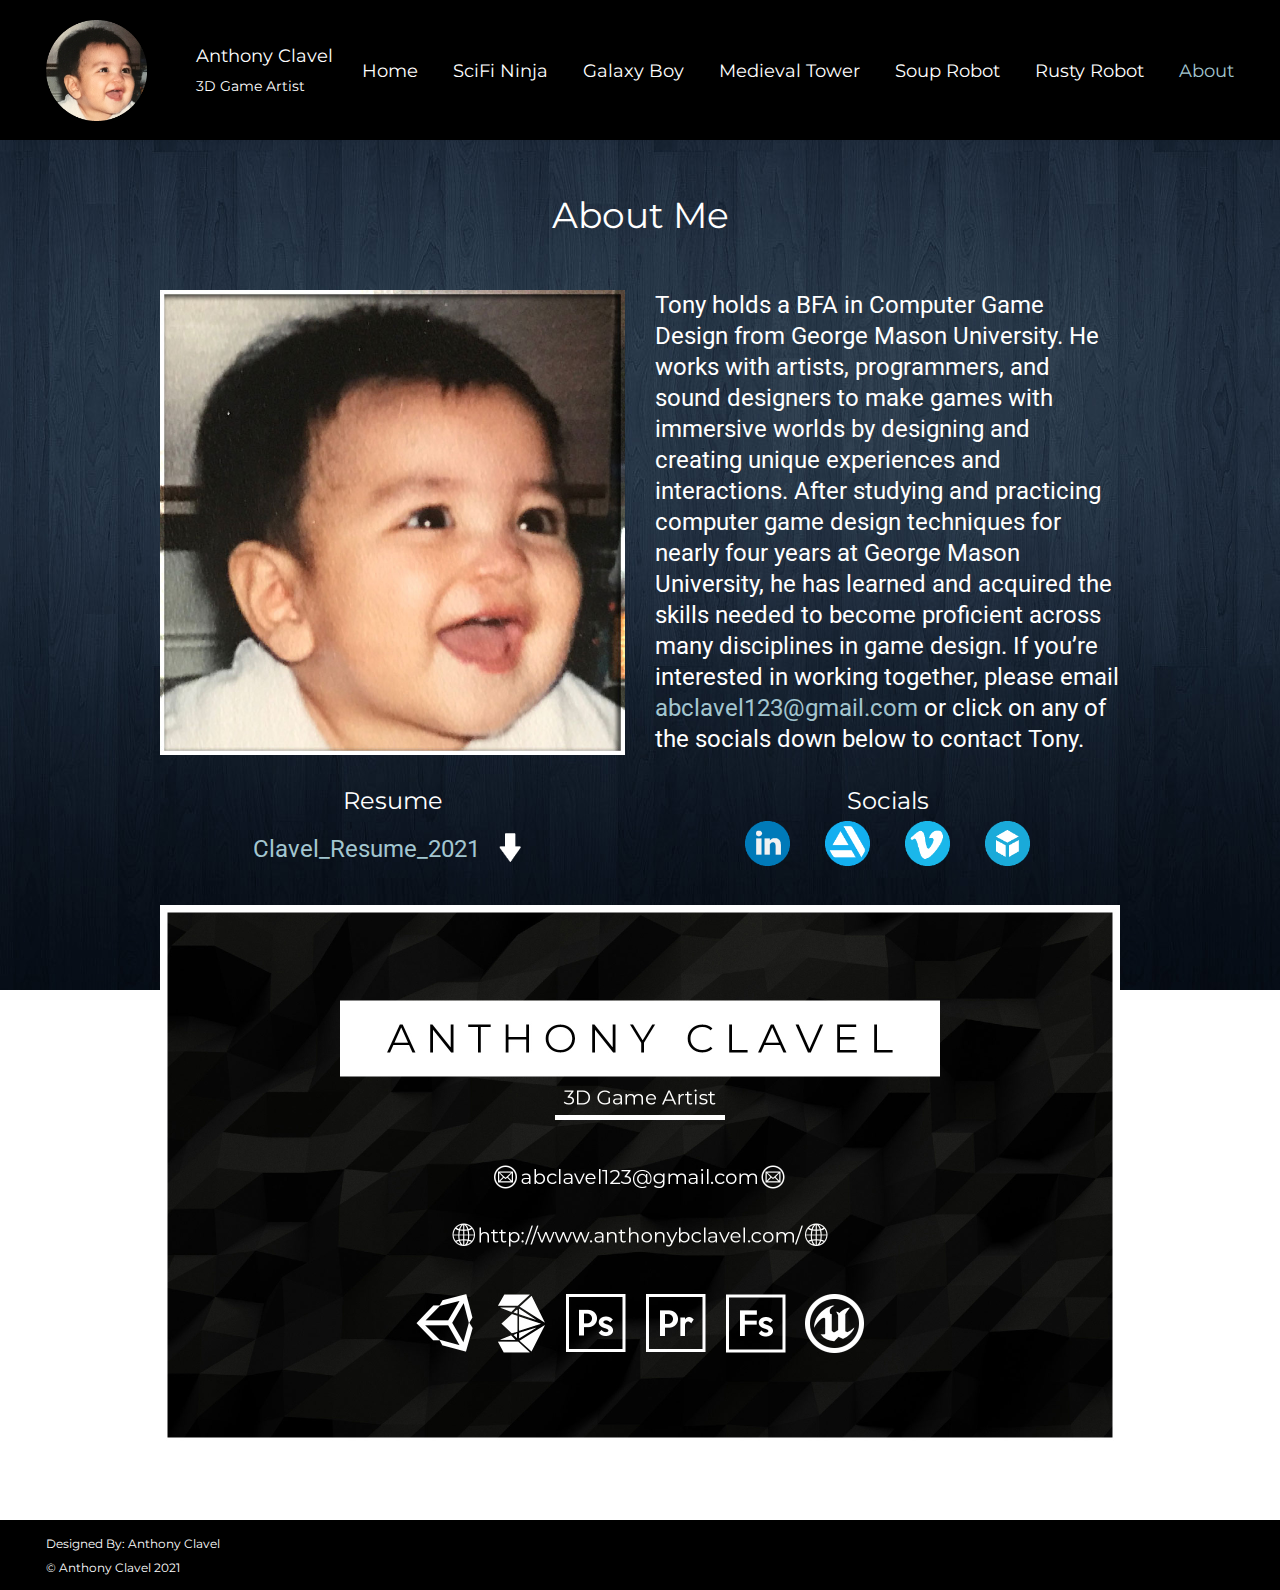
==== about.html @ 1d22fa5b "Add files via upload" ====
<!doctype html>
<html>
<head>
<meta charset="utf-8">
<title>About Me</title>
<!--below is the css for the entire website-->
<link rel="stylesheet" href="css/portfoliowebsite.css">
<!--below is the css for the fonts-->
<link href="https://fonts.googleapis.com/css2?family=Montserrat:wght@400;900&family=Roboto&display=swap" rel="stylesheet">
<link rel="stylesheet" href="css/lightbox.css">

</head>
<body>
	
	<!--wrapper starts-->
	<div id="wrapper">
		
		<header>
				<div id="logo"><a href="index.html"><img src="images/babytony.png" id="logo01" alt="logo"></a></div>
				<h1><a href="index.html">Anthony Clavel</a></h1>
			    <h2><a href="index.html">3D Game Artist</a></h2>
				<nav>
				<div class="topnav" id="myTopnav">
					
 		    		<a href="index.html">Home</a>
  					<a href="scifininja.html">SciFi Ninja</a>
 					<a href="galaxyboy.html">Galaxy Boy</a>
  					<a href="medievaltower.html">Medieval Tower</a>
  					<a href="souprobot.html">Soup Robot</a>
  					<a href="rustyrobot.html">Rusty Robot</a>
					<a href="about.html" id="current">About</a>
				</div>
				</nav>
			
		</header>
		
		<main>
			
			<!--row starts-->
			<div id="row">
				
				<div id="portfoliopageheading">
				<h1>About Me</h1>
				</div>
				
				<div class="column">
				<a><img src="images/babytony.jpg" id="headshot" alt="Anthony Clavel: Headshot"></a>
				</div>
				
				<div id="content">
				<p>Tony holds a BFA in Computer Game Design from George Mason University. He works with artists, programmers, and sound designers to make games with immersive worlds by designing and creating unique experiences and interactions. After studying and practicing computer game design techniques for nearly four years at George Mason University, he has learned and acquired the skills needed to become proficient across many disciplines in game design. If you’re interested in working together, please email <a href="mailto:abclavel123@gmail.com">abclavel123@gmail.com</a> or click on any of the socials down below to contact Tony.</p>
				<!-- <div class="hyperlink"><b>Email:</b><p><a href="mailto:abclavel123@gmail.com">abclavel123@gmail.com</a></p></div> -->
				</div>
				
				<div id="socials">
				<h2>Socials</h2>
				<div class="icons"><a href="https://sketchfab.com/AnthonyBClavel" target="_blank"><img src="images/sketchfabicon.png" id="social04" alt="Skecthfab"></a></div>
				<div class="icons"><a href="https://vimeo.com/user96448543" target="_blank"><img src="images/vimeoicon.png" id="social03" alt="Vimeo"></a></div>
				<div class="icons"><a href="https://anthonybclavel.artstation.com/" target="_blank"><img src="images/artstationicon.png" id="social01" alt="ArtStation"></a></div>
				<div class="icons"><a href="https://www.linkedin.com/in/anthonybclavel/" target="_blank"><img src="images/linkedinicon.png" id="social02" alt="LinkedIn"></a></div>
				</div>
				
				<div id="resume">
				<h2>Resume</h2>
				<div class="hyperlink"><p><a href="Clavel_Resume_2021.pdf" target="_blank">Clavel_Resume_2021</a></p></div>
				<div class="icons"><a href="Clavel_Resume_2021.pdf" target="_blank"><img src="images/downloadicon.png" id="resume01" alt="Anthony Clavel's Resume"></a></div>
				</div>
					
				<div id="contactimage">		
				<a href="images/contacthighlight.jpg" data-lightbox="photo"><img src="images/contacthighlight.jpg" id="img01" alt="Contact Card"></a>
				</div>
				
			</div>
			<!--row ends-->
			
		</main>
		
		<footer>
			<div class="copyright">
			<small>Designed By: Anthony Clavel</small>
			</div>
			<div class="copyright">
			<small>&copy; Anthony Clavel 2021</small>
			</div>
		</footer>
		
	</div>
	<!--wrapper ends-->
	
	<script src="js/lightbox-plus-jquery.js"></script>
</body>
</html>
---- css/portfoliowebsite.css ----
@charset "utf-8";
/* CSS Document */

/* http://meyerweb.com/eric/tools/css/reset/ 
   v2.0 | 20110126
   License: none (public domain)
*/

html, body, div, span, applet, object, iframe,
h1, h2, h3, h4, h5, h6, p, blockquote, pre,
a, abbr, acronym, address, big, cite, code,
del, dfn, em, img, ins, kbd, q, s, samp,
small, strike, strong, sub, sup, tt, var,
b, u, i, center,
dl, dt, dd, ol, ul, li,
fieldset, form, label, legend,
table, caption, tbody, tfoot, thead, tr, th, td,
article, aside, canvas, details, embed, 
figure, figcaption, footer, header, hgroup, 
menu, nav, output, ruby, section, summary,
time, mark, audio, video {
	margin: 0;
	padding: 0;
	border: 0;
	font-size: 100%;
	font: inherit;
	vertical-align: baseline;
}
/* HTML5 display-role reset for older browsers */
article, aside, details, figcaption, figure, 
footer, header, hgroup, menu, nav, section {
	display: block;
}
body {
	line-height: 0;
	background-image: url("../images/bluewood.jpg");
	background-position: center;
    background-repeat: no-repeat;
    background-attachment: fixed;
}
ol, ul {
	list-style: none;
}
blockquote, q {
	quotes: none;
}
blockquote:before, blockquote:after,
q:before, q:after {
	content: '';
	content: none;
}
table {
	border-collapse: collapse;
	border-spacing: 0;
}

h1 {
	margin-top: 56px;
	margin-left: 196px;
	font-family: 'Montserrat', sans-serif;
	font-weight: 400;	
	font-size: 18px;
	color: white;
}

h2 {	
	margin-top: 30px;
	margin-left: 196px;
	font-family: 'Montserrat', sans-serif;
	font-weight: 400;	
	font-size: 14px;
	color: white;	
	
}

p {	
	font-family: 'Roboto', sans-serif;
	font-weight: 400;	
	font-size: 24px;
	color: white;	
}

b {
	font-family: 'Roboto', sans-serif;
	font-weight: 800;	
	font-size: 24px;
	color: white;
}


/*CSS for header starts here*/
header {
	position: fixed;
	width: 100%;
	height: 140px;
	margin: 0px auto 0px auto;	
	background-color: black;
	z-index: 1;
}

h1 a:hover, h2 a:hover, #logo a:hover{
	color: white;
    text-decoration: none;
}

#logo {	
	float: left;
	margin-top: 20px;
	margin-left: 46px;
}

nav {
	margin-right: 40px;
}

.topnav a {
	margin-left: 25px;
	margin-right: 25px;
}

#myTopnav {
    font-family: 'Montserrat', sans-serif;
    font-weight: 400;	
    font-size: 18px;
	
    float: left;
    width: 100%;
    text-align: right;
    margin: -50px auto 0px auto;
}

#current {
	color: #a3c6d0;
}

a:link, a:visited, a:active {
    color: white;
    text-decoration: none;
}

a:hover {
    color: #a3c6d0;
    text-decoration: none;
}

#logo01 {
	width: 101px;
}

@media screen and (max-width: 1455px) {		
  .topnav a {
	margin-left: 15px;
  }	
}

@media screen and (max-width: 1385px) {		
  .topnav a {
	margin-left: 5px; 
  }	
}

@media screen and (max-width: 1315px) { 
  header {
	width: 1315px;
  }	
  nav {
	margin-right: 56px;
  }
}
/*CSS for header ends here*/

iframe {
    float: left;
    display: block;
    border-style:none;
    margin: 215px auto 0px auto;
}

/*CSS for portfolio icons and concept images start here*/
.column {
    float: left; 
}

#row {
    width: 50%;
    content: "";
    clear: both;
    display: table;
    margin: 0 auto;
}

#row img {
    width: 465px;
    height: 465px;
    transition: transform 0.1s linear;
    z-index: 0;
}

#img2, #img4, #img6, #img8, #img10 {
    margin-top: 30px;
    margin-left: 15px;
}
#img1, #img3, #img5, #img7, #img9{
    margin-top: 30px;
    margin-right: 15px
}

a:hover #img1, a:focus #img1 {
    transform: scale(1.075);
} 
a:hover #img2, a:focus #img2 {
    transform: scale(1.075); 
} 
a:hover #img3, a:focus #img3 { 	
    transform: scale(1.075); 
} 
a:hover #img4, a:focus #img4 { 	
    transform: scale(1.075); 
}  
a:hover #img5, a:focus #img5 { 	
    transform:scale(1.075); 
}  
a:hover #img6, a:focus #img6 { 	
    transform: scale(1.075); 
}  
a:hover #img7, a:focus #img7 { 	
    transform: scale(1.075); 
}  
a:hover #img8, a:focus #img8 { 	
    transform: scale(1.075); 
}  
a:hover #img9, a:focus #img9 { 	
    transform: scale(1.075); 
}  
a:hover #img10, a:focus #img10 { 	
    transform: scale(1.075); 
}  
a:hover img { 	
    box-shadow: 6px 6px 6px rgba(0,0,0,.3); 
} 
a:hover #img01, a:hover #headshot, a:hover #social01, a:hover #social02, a:hover #social03, a:hover #social04, a:hover #resume01 { 	
    box-shadow: none; 
} 

#row02 {
    width: 50%;
    content: "";
    clear: both;
    display: table;
    margin: 0 auto;
}

#row02 img {
    width: 465px;
    height: 265px;
    transition: transform 0.1s linear;
    z-index: 0;
}

#portfoliopageheading h1{
    margin-top: 215px;
    font-size: 36px;
    margin-left: 0px;
    text-align: center;
}

.sketchfab-embed-wrapper {
    margin-top: -140px;
}

#highlightimage img {
    margin-top: 30px;
    width: 960px;
    height: 540px;
    transition: transform 0.1s linear;
    z-index: 0;
}
/*CSS for portfolio icons and concept images ends here*/

/*CSS for about page starts here*/
#headshot {
    margin-top: 75px;
    margin-bottom: 150px;
	margin-right: 15px;
    z-index: 0;
}

#content {
	width: 465px;
	height: 465px;
	
	margin: 75px 0px 0px 15px;
	float: left;
	line-height: 31px;
	/*line-height: 36px;*/
}

/* Updated CSS for bio starts here */
#content a:hover {
	color: #a3c6d0;
    text-decoration: underline;
}

#content a:link, .hyperlink a:visited {
	color: #a3c6d0;
}
/* Updated CSS for bio ends here */

.hyperlink {
	margin-top: 45px;
	/*margin-top: 55px;*/
	text-align: center;
}

.hyperlink p {
	display: inline-block;
	margin-left: 10px;
}

.hyperlink a:hover {
	color: #a3c6d0;
    text-decoration: underline;
}

.hyperlink a:link, .hyperlink a:visited {
	color: #a3c6d0;
}

#resume h2, #socials h2{
	margin-top: 46px;
	margin-left: 0px;
    font-size: 24px;
    text-align: center;
}

#resume {
	float: left;
	width: 465px;
	height: 150px;
	margin-top: -150px;
}

#resume img{
	float: right;
	margin-top: -30px;
	width: 50px;
    height: 50px;
}

#resume .hyperlink {
	margin-top: 48px;
}

#resume p{
	text-align: center;
	margin-right: 62px;
}

#socials{
	float: right;
	width: 465px;
	height: 150px;	
}

#socials img{
	float: right;
	margin-top: 20px;
	margin-left: 35px;
	width: 45px;
    height: 45px;
}

a:hover #social01, a:focus #social01 {
    transform: scale(1.075);
} 
a:hover #social02, a:focus #social02 {
    transform: scale(1.075);
} 
a:hover #social03, a:focus #social03 {
    transform: scale(1.075);
} 
a:hover #social04, a:focus #social04 {
    transform: scale(1.075);
} 
a:hover #resume01, a:focus #resume01 {
    transform: scale(1.075);
} 

.icons { 
	margin-right: 90px;
}

#contactimage img {
	margin-top: 0px;
    width: 960px;
    height: 540px;
}
/*CSS for about page ends here*/

/*CSS for footer starts here*/
footer {
	height: 70px;
	width: 100%;
	float: left;
	margin: 75px auto 0px auto;
	background-color: black;
}

small {
	font-family: 'Montserrat', sans-serif;
	font-weight: 400;
	margin-left: 46px;
	color: white;	
	font-size: 12px;
}

.copyright {
	margin-top: 23px;
}
/*CSS for footer ends here*/
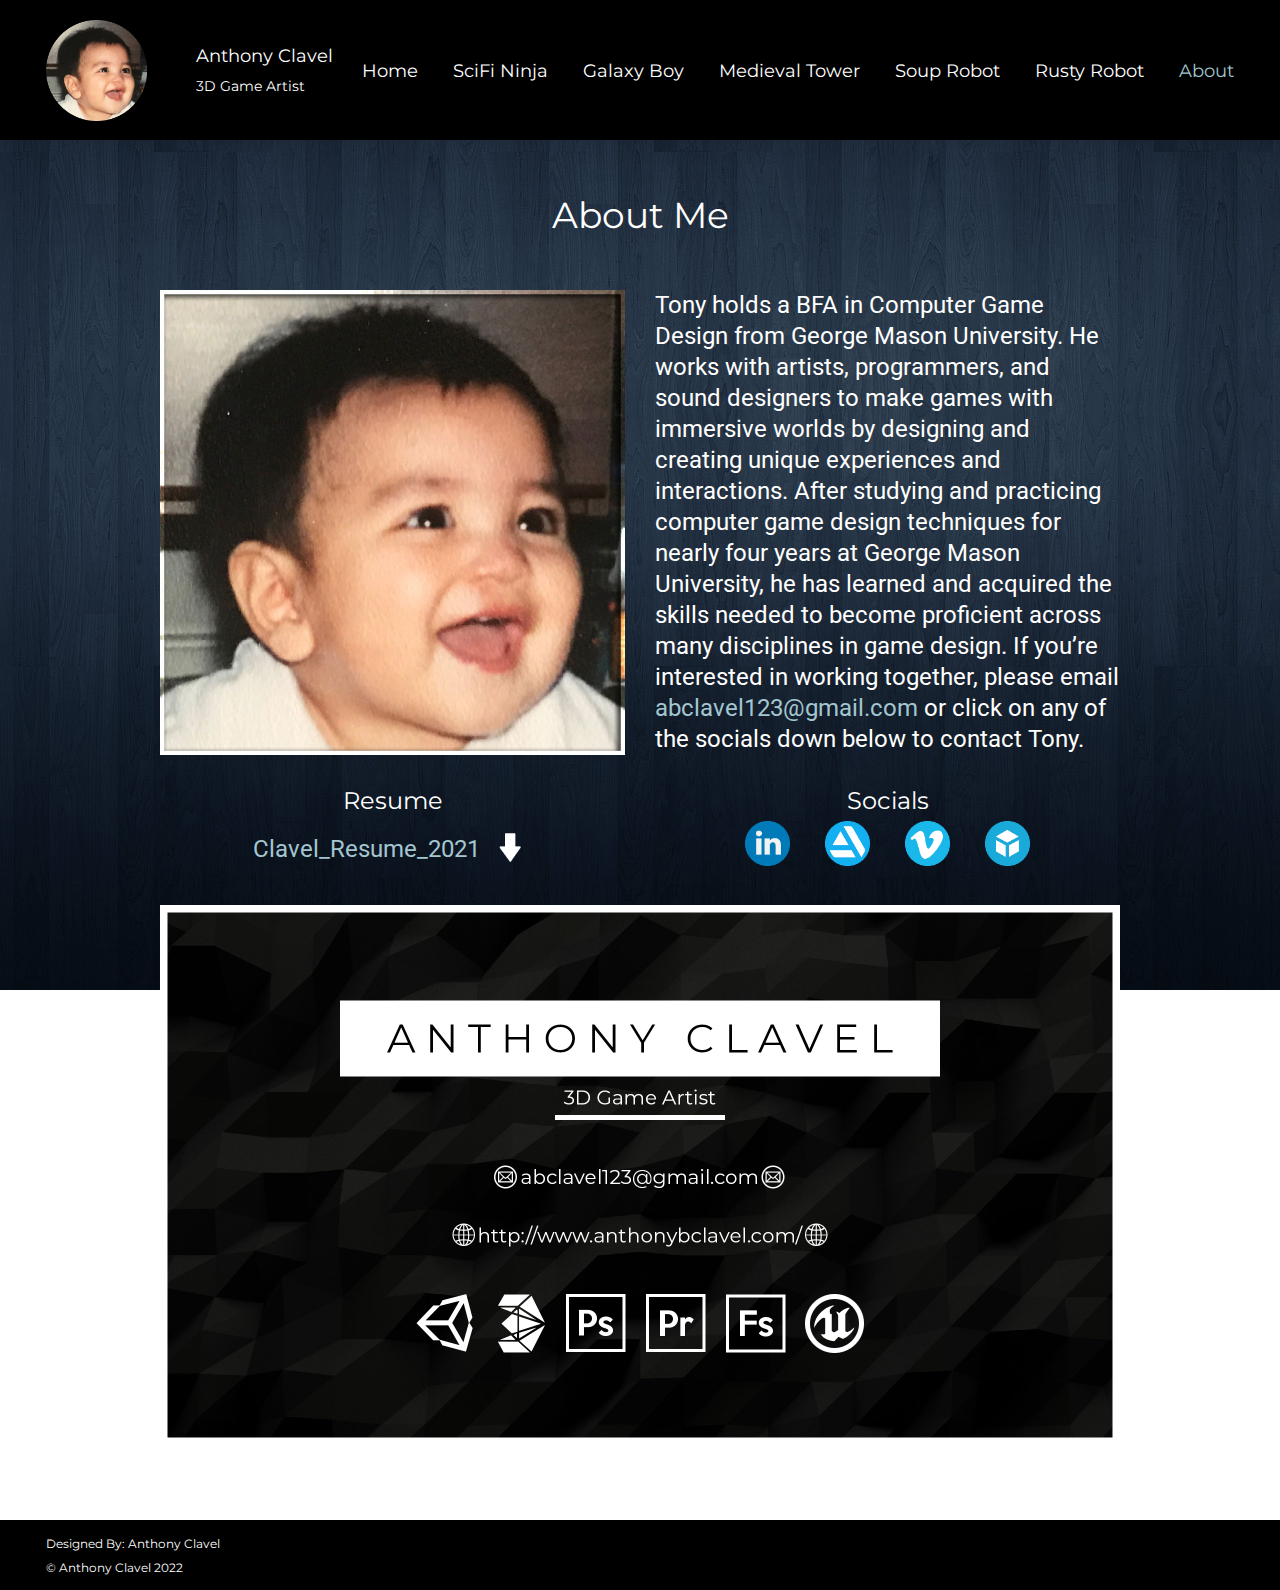
==== commit 8efe21ab: "Update about.html" ====
--- a/about.html
+++ b/about.html
@@ -80,7 +80,7 @@
 			<small>Designed By: Anthony Clavel</small>
 			</div>
 			<div class="copyright">
-			<small>&copy; Anthony Clavel 2021</small>
+			<small>&copy; Anthony Clavel 2022</small>
 			</div>
 		</footer>
 		
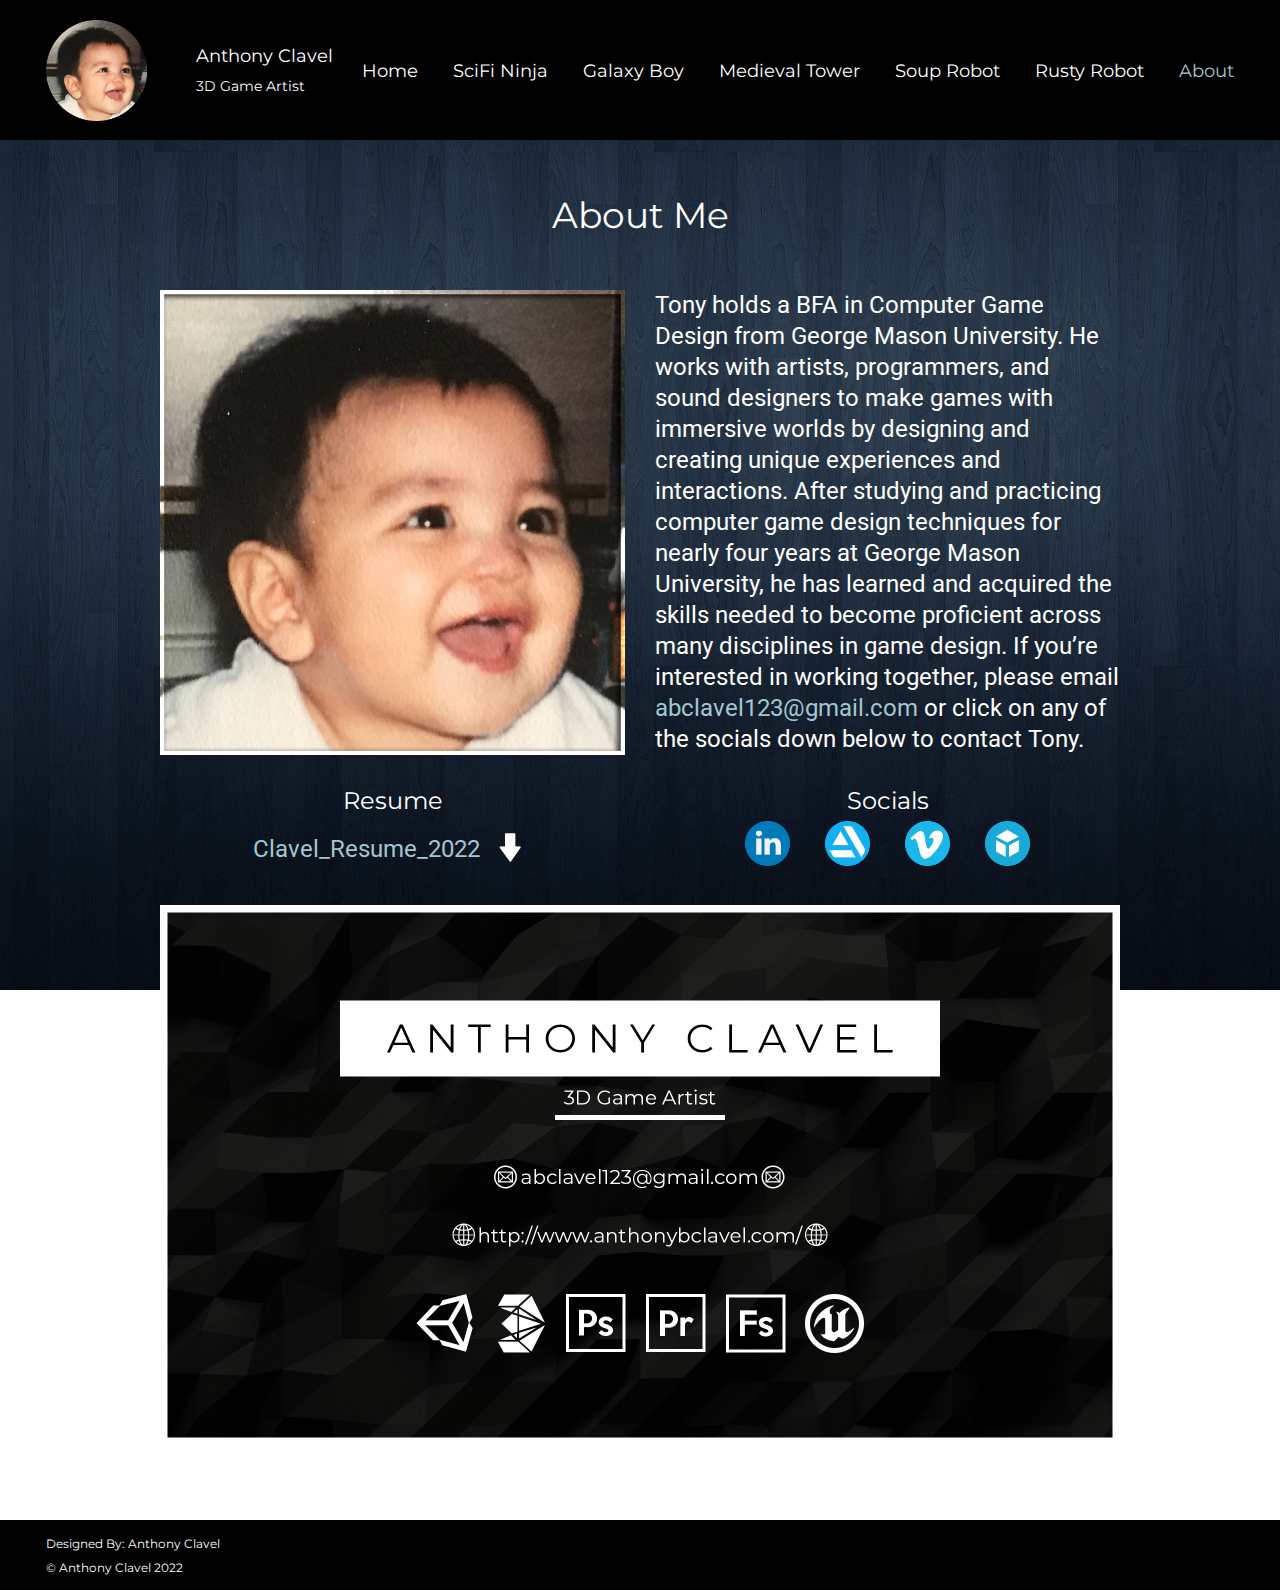
==== commit 60df9913: "Update about.html" ====
--- a/about.html
+++ b/about.html
@@ -62,8 +62,8 @@
 				
 				<div id="resume">
 				<h2>Resume</h2>
-				<div class="hyperlink"><p><a href="Clavel_Resume_2021.pdf" target="_blank">Clavel_Resume_2021</a></p></div>
-				<div class="icons"><a href="Clavel_Resume_2021.pdf" target="_blank"><img src="images/downloadicon.png" id="resume01" alt="Anthony Clavel's Resume"></a></div>
+				<div class="hyperlink"><p><a href="Clavel_Resume_2022.pdf" target="_blank">Clavel_Resume_2022</a></p></div>
+				<div class="icons"><a href="Clavel_Resume_2022.pdf" target="_blank"><img src="images/downloadicon.png" id="resume01" alt="Anthony Clavel's Resume"></a></div>
 				</div>
 					
 				<div id="contactimage">		
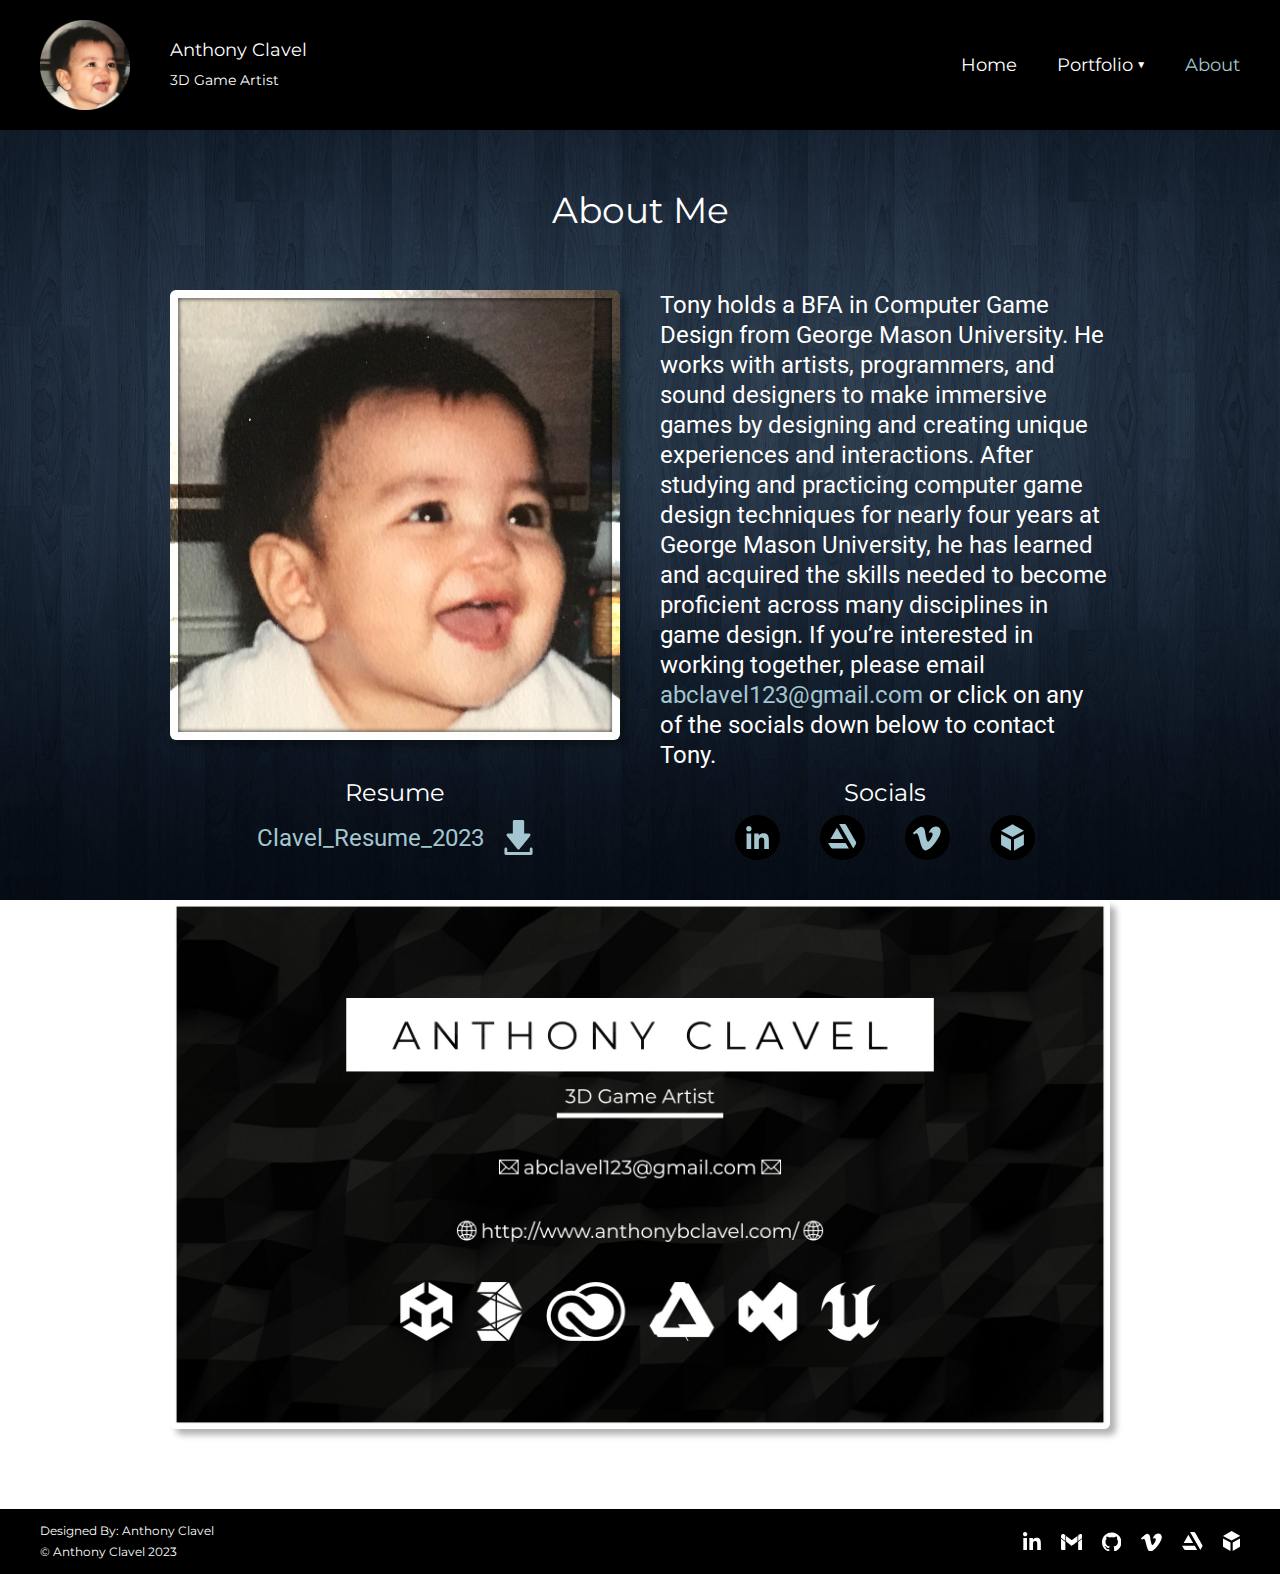
==== commit 2201ab9a: "- WIP: updated and refined some of the website's code (html, css, js) - Recreated all images through" ====
--- a/about.html
+++ b/about.html
@@ -1,92 +1,266 @@
 <!doctype html>
 <html>
+
 <head>
-<meta charset="utf-8">
-<title>About Me</title>
-<!--below is the css for the entire website-->
-<link rel="stylesheet" href="css/portfoliowebsite.css">
-<!--below is the css for the fonts-->
-<link href="https://fonts.googleapis.com/css2?family=Montserrat:wght@400;900&family=Roboto&display=swap" rel="stylesheet">
-<link rel="stylesheet" href="css/lightbox.css">
-
+    <meta charset="utf-8">
+    <title>About Me</title>
+    <!-- below is the css for the entire website -->
+    <link rel="stylesheet" href="css/portfoliowebsite.css">
+    <!-- below is the css for the light box -->
+    <link rel="stylesheet" href="css/lightbox.css">
+    <!-- below is the css for the fonts -->
+    <link href="https://fonts.googleapis.com/css2?family=Montserrat:wght@400;900&family=Roboto&display=swap" rel="stylesheet">
 </head>
+
 <body>
-	
-	<!--wrapper starts-->
-	<div id="wrapper">
-		
-		<header>
-				<div id="logo"><a href="index.html"><img src="images/babytony.png" id="logo01" alt="logo"></a></div>
-				<h1><a href="index.html">Anthony Clavel</a></h1>
-			    <h2><a href="index.html">3D Game Artist</a></h2>
-				<nav>
-				<div class="topnav" id="myTopnav">
-					
- 		    		<a href="index.html">Home</a>
-  					<a href="scifininja.html">SciFi Ninja</a>
- 					<a href="galaxyboy.html">Galaxy Boy</a>
-  					<a href="medievaltower.html">Medieval Tower</a>
-  					<a href="souprobot.html">Soup Robot</a>
-  					<a href="rustyrobot.html">Rusty Robot</a>
-					<a href="about.html" id="current">About</a>
-				</div>
-				</nav>
-			
-		</header>
-		
-		<main>
-			
-			<!--row starts-->
-			<div id="row">
-				
-				<div id="portfoliopageheading">
-				<h1>About Me</h1>
-				</div>
-				
-				<div class="column">
-				<a><img src="images/babytony.jpg" id="headshot" alt="Anthony Clavel: Headshot"></a>
-				</div>
-				
-				<div id="content">
-				<p>Tony holds a BFA in Computer Game Design from George Mason University. He works with artists, programmers, and sound designers to make games with immersive worlds by designing and creating unique experiences and interactions. After studying and practicing computer game design techniques for nearly four years at George Mason University, he has learned and acquired the skills needed to become proficient across many disciplines in game design. If you’re interested in working together, please email <a href="mailto:abclavel123@gmail.com">abclavel123@gmail.com</a> or click on any of the socials down below to contact Tony.</p>
-				<!-- <div class="hyperlink"><b>Email:</b><p><a href="mailto:abclavel123@gmail.com">abclavel123@gmail.com</a></p></div> -->
-				</div>
-				
-				<div id="socials">
-				<h2>Socials</h2>
-				<div class="icons"><a href="https://sketchfab.com/AnthonyBClavel" target="_blank"><img src="images/sketchfabicon.png" id="social04" alt="Skecthfab"></a></div>
-				<div class="icons"><a href="https://vimeo.com/user96448543" target="_blank"><img src="images/vimeoicon.png" id="social03" alt="Vimeo"></a></div>
-				<div class="icons"><a href="https://anthonybclavel.artstation.com/" target="_blank"><img src="images/artstationicon.png" id="social01" alt="ArtStation"></a></div>
-				<div class="icons"><a href="https://www.linkedin.com/in/anthonybclavel/" target="_blank"><img src="images/linkedinicon.png" id="social02" alt="LinkedIn"></a></div>
-				</div>
-				
-				<div id="resume">
-				<h2>Resume</h2>
-				<div class="hyperlink"><p><a href="Clavel_Resume_2022.pdf" target="_blank">Clavel_Resume_2022</a></p></div>
-				<div class="icons"><a href="Clavel_Resume_2022.pdf" target="_blank"><img src="images/downloadicon.png" id="resume01" alt="Anthony Clavel's Resume"></a></div>
-				</div>
-					
-				<div id="contactimage">		
-				<a href="images/contacthighlight.jpg" data-lightbox="photo"><img src="images/contacthighlight.jpg" id="img01" alt="Contact Card"></a>
-				</div>
-				
-			</div>
-			<!--row ends-->
-			
-		</main>
-		
-		<footer>
-			<div class="copyright">
-			<small>Designed By: Anthony Clavel</small>
-			</div>
-			<div class="copyright">
-			<small>&copy; Anthony Clavel 2022</small>
-			</div>
-		</footer>
-		
-	</div>
-	<!--wrapper ends-->
-	
-	<script src="js/lightbox-plus-jquery.js"></script>
+    <!-- wrapper STARTS here -->
+    <div id="wrapper">
+
+        <header>
+            <div id="website-logo">
+                <a href="index.html"><img src="images/headshots/hs_websitelogo.png" id="logo" alt="Website Logo"></a>
+            </div>
+
+            <div id="name-and-title">
+                <h1><a href="index.html">Anthony Clavel</a></h1>
+                <h2><a href="index.html">3D Game Artist</a></h2>
+            </div>
+
+            <nav>
+                <div class="webpage">
+                    <a href="index.html">Home</a>
+                </div>
+
+                <div class="dropdown">
+                    <button onclick="showDropdown()" class="dropdown-button" id="dd-button">
+                        Portfolio
+                        <div class="dropdown-caret" id="dd-caret">
+							<i>&#9660;</i>
+						</div>
+                    </button>
+                    <div class="dropdown-content" id="dd-content">
+                        <a href="scifininja.html">SciFi Ninja</a>
+                        <a href="galaxyboy.html">Galaxy Boy</a>
+                        <a href="medievaltower.html">Medieval Tower</a>
+                        <a href="souprobot.html">Soup Robot</a>
+                        <a href="rustyrobot.html">Rusty Robot</a>
+                    </div>
+                </div>
+
+                <div class="webpage">
+                    <a href="about.html" id="current">About</a>
+                </div>
+
+                <!-- <div class="webpage">
+                    <a href="contact.html">Contact</a>
+                </div> -->
+            </nav>
+        </header>
+
+
+        <main>
+            <!-- row starts -->
+            <div id="row">
+                <div class="spacing"></div>
+
+                <!-- title for webpage -->
+                <div class="webpage-title">
+                    <h1>About Me</h1>
+                </div>
+
+                <!-- headshot -->
+                <div class="column">
+                    <img src="images/headshots/hs_babytony.jpg" id="headshot" alt="Headshot of Anthony Clavel">
+                </div>
+
+                <!-- professional summary -->
+                <div class="column">
+                    <p id="summary">
+                        Tony holds a BFA in Computer Game Design from George Mason University. He works with artists, programmers, and sound designers to make immersive games 
+                        by designing and creating unique experiences and interactions. After studying and practicing computer game design techniques for nearly four years at 
+                        George Mason University, he has learned and acquired the skills needed to become proficient across many disciplines in game design. If you’re 
+                        interested in working together, please email <a href="mailto:abclavel123@gmail.com" id="hyperlink">abclavel123@gmail.com</a> or click on any of the 
+                        socials down below to contact Tony.
+                    </p>
+                </div>
+
+                <!-- resume section -->
+                <div class="section">
+                    <div class="section-title">
+                        <h2>Resume</h2>
+                    </div>
+
+                    <div class="section-content">
+                        <p><a href="Clavel_Resume_2023.pdf" target="_blank" id="hyperlink">Clavel_Resume_2023</a></p>
+
+                        <div class="download-link">
+                            <a href="Clavel_Resume_2023.pdf" target="_blank"><img src="images/icons/icon_download_bv.svg" id="icon-link" alt="Anthony Clavel's Resume"></a>
+                        </div>
+                    </div>
+                </div>
+
+                <!-- socials section -->
+                <div class="section">
+                    <div class="section-title">
+                        <h2>Socials</h2>
+                    </div>
+
+                    <div class="section-content">
+                        <div class="social-link">
+                            <a href="https://www.linkedin.com/in/anthonybclavel/" target="_blank"><img src="images/icons/icon_linkedin.svg" id="icon-link" alt="LinkedIn Icon"></a>
+                        </div>
+
+                        <div class="social-link">
+                            <a href="https://anthonybclavel.artstation.com/" target="_blank"><img src="images/icons/icon_artstation.svg" id="icon-link" alt="ArtStation Icon"></a>
+                        </div>
+
+                        <div class="social-link">
+                            <a href="https://vimeo.com/user96448543" target="_blank"><img src="images/icons/icon_vimeo.svg" id="icon-link" alt="Vimeo Icon"></a>
+                        </div>
+
+                        <div class="social-link">
+                            <a href="https://sketchfab.com/AnthonyBClavel" target="_blank"><img src="images/icons/icon_sketchfab.svg" id="icon-link" alt="Skecthfab Icon"></a>
+                        </div>
+                    </div>
+                </div>
+
+                <!-- highlight image -->
+                <div class="column">
+                    <a href="images/highlightimages/hi_contact.jpg" data-lightbox="photo"><img src="images/highlightimages/hi_contact.jpg" id="highlight-image" alt="Contact Card"></a>
+                </div>
+
+                <div class="spacing"></div>
+            </div>
+            <!-- row ends -->
+        </main>
+
+
+        <!-- footer STARTS here -->
+        <footer>
+            <div id="credits">
+                <small>Designed By: Anthony Clavel</small>
+
+                <div id="copyright">
+                    <small>&copy; Anthony Clavel 2023</small>
+                </div>
+            </div>
+
+            <!-- social icons START here -->
+            <div id="social-icons">
+                <div class="icon" id="first-icon">
+                    <a href="https://www.linkedin.com/in/anthonybclavel/" target="_blank">
+                        <svg fill="currentColor" viewBox="0 0 270 272" id="linkedin-icon" alt="LinkedIn Icon">
+                            <path d="M32.497,0.524c17.937,-0 32.5,14.563 32.5,32.5c-0,17.937 -14.563,32.5 -32.5,32.5c-17.937,-0 -32.5,
+							-14.563 -32.5,-32.5c-0,-17.937 14.563,-32.5 32.5,-32.5Zm27.5,88.952l-55,0l-0,182l55,0l-0,-182Zm89.402,
+							0l-53.402,0l-0,182l55,0l-0,-91c-0,-17.42 2.233,-45.65 34.23,-45.65c31.997,-0 29.77,33.821 29.77,45.65l-0,
+							91l55,0l-0,-91c-0,-32.984 1.686,-86.828 -50.519,-94.069c-52.205,-7.241 -70.079,28.793 -70.079,28.793l0,-25.724Z" />
+                        </svg>
+                    </a>
+                </div>
+
+                <div class="icon">
+                    <a href="mailto:abclavel123@gmail.com" target="_blank">
+                        <svg fill="currentColor" viewBox="0 0 388 288" id="gmail-icon" alt="Gmail Icon">
+                            <path d="M0.25,84.69l78.282,58.509c-0,-0 -0,144.657 -0,144.657c-0,0 -57.032,0 -57.032,0c-5.636,0 -11.041,-2.239 -15.026,
+							-6.224c-3.985,-3.985 -6.224,-9.39 -6.224,-15.026l-0,-181.916Zm387.5,0l-0,181.916c0,5.636 -2.239,11.041 -6.224,
+							15.026c-3.985,3.985 -9.39,6.224 -15.026,6.224c0,0 -57.032,0 -57.032,0l0,-144.657l78.282,-58.509Zm-296.718,
+							-50.79l99.207,74.758c2.226,1.678 5.296,1.678 7.522,0l99.207,-74.758l0,103.036c0,-0 -102.968,76.959 -102.968,
+							76.959l-102.968,-76.959l-0,-103.036Zm296.718,35.185l-78.282,58.508l0,-103.112l24.112,-18.17c10.541,-7.943 24.062,
+							-7.673 34.937,-2.268c10.869,5.401 19.233,16 19.233,29.192l-0,35.85Zm-309.218,-44.604l-0,103.112c-0,0 -78.282,
+							-58.508 -78.282,-58.508c0,-0 -0,-35.85 -0,-35.85c-0,-13.192 8.364,-23.791 19.233,-29.192c10.875,-5.405 24.396,
+							-5.675 34.937,2.268l24.112,18.17Z" />
+                        </svg>
+                    </a>
+                </div>
+
+                <div class="icon">
+                    <a href="https://github.com/AnthonyBClavel" target="_blank">
+                        <svg fill="currentColor" viewBox="0 0 500 489" id="github-icon" alt="GitHub Icon">
+                            <path d="M250,0.565c117.352,0 250,86.419 250,250c0,163.581 -129.943,223.286 -165.538,235.631c-15.51,5.379 -23.246,
+							0.356 -23.246,-16.06c-0,-16.416 -0.029,-75.92 -0.029,-75.92c-1.833,-22.214 -16.152,-34.069 -16.152,-34.069c25.117,
+							-2.121 88.887,-11.549 106.646,-70.139c25.552,-84.302 -17.981,-119.745 -17.981,-119.745c13.185,-35.935 -2.463,
+							-67.548 -2.463,-67.548c-34.985,1.087 -69.108,26.886 -69.108,26.886c-19.769,-6.074 -41.449,-8.993 -62.129,
+							-8.993c-20.68,0 -42.36,2.919 -62.129,8.993c0,-0 -34.123,-25.799 -69.108,-26.886c0,0 -15.648,31.613 -2.463,67.548c-0,
+							-0 -43.533,35.443 -17.981,119.745c17.759,58.59 81.529,68.018 106.646,70.139c-0,-0 -14.319,11.855 -16.152,34.069c0,
+							0 -18.266,8.467 -37.579,5.921c-17.162,-2.261 -27.761,-13.966 -36.846,-28.7c-8.333,-13.514 -22.724,-24.135 -37.239,
+							-24.135c-14.515,-0 -14.661,7.21 0,15.909c14.661,8.698 19.886,17.768 25.494,33.681c5.607,15.913 16.401,27.391 36.608,
+							31.706c15.229,3.251 34.333,3.251 49.562,-0c0,-0 -0.029,25.122 -0.029,41.538c0,16.416 -7.736,21.439 -23.246,
+							16.06c-35.595,-12.345 -165.538,-72.05 -165.538,-235.631c0,-163.581 132.648,-250 250,-250Z" />
+                        </svg>
+                    </a>
+                </div>
+
+                <div class="icon">
+                    <a href="https://vimeo.com/user96448543" target="_blank">
+                        <svg fill="currentColor" viewBox="0 0 336 290" id="vimeo-icon" alt="Vimeo Icon">
+                            <path d="M0.952,79.249c0,-0 21.133,-18.79 41.984,-37.328c24.852,-22.097 44.427,-39.792 68.371,-35.269c23.945,
+							4.523 31.132,27.523 34.259,46.876c6.231,38.565 18.647,132.164 38.265,132.164c12.893,0 54.853,-57.118 54.853,
+							-89.451c-0,-26.374 -28.372,-23.926 -47.456,-16.226c-0,-0 12.532,-46.619 47.456,-67.622c34.923,-21.004 78.247,
+							-15.418 92.074,22.917c10.29,28.527 5.504,68.642 -53.059,150.382c-48.101,67.137 -92.68,104.003 -127.075,
+							104.003c-25.861,-0 -42.29,-33.056 -49.872,-57.781c-19.911,-64.93 -32.675,-148.105 -57.816,-148.105c-2.812,
+							0 -7.907,2.191 -26.217,15.644" />
+                        </svg>
+                    </a>
+                </div>
+
+                <div class="icon">
+                    <a href="https://anthonybclavel.artstation.com/" target="_blank">
+                        <svg fill="currentColor" viewBox="0 0 364 320" id="artstation-icon" alt="Artstation Icon">
+                            <path d="M359.071,228.25c6.431,11.138 6.431,24.862 0,36c-12.563,21.76 -32.043,55.5 -32.043,55.5l-184.463,
+							-319.5l64.086,0c12.861,-0 24.746,6.862 31.177,18c26.249,45.465 94.994,164.535 121.243,210Zm-132.213,
+							18l42.435,73.5l-205.537,-0c-12.861,0 -24.746,-6.862 -31.176,-18c-12.564,-21.76 -32.043,-55.5 -32.043,
+							-55.5l226.321,-0Zm-28.868,-50l-168.586,-0l84.293,-146l84.293,146Z" />
+                        </svg>
+                    </a>
+                </div>
+
+                <div class="icon">
+                    <a href="https://sketchfab.com/AnthonyBClavel" target="_blank">
+                        <svg fill="currentColor" viewBox="0 0 260 302" id="sketchfab-icon" alt="Sketchfab Icon">
+                            <path d="M147,173.539l112.904,-60.032l-0,122.81l-112.904,65.185l-0,-127.963Zm-34,0l-0,127.963l-112.904,-65.185l0,
+							-122.81l112.904,60.032Zm146.904,-98.539l-129.904,69.071l-129.904,-69.071l129.904,-75l129.904,75Z" />
+                        </svg>
+                    </a>
+                </div>
+
+                <!--<div class="icon">
+                    <a href="https://www.youtube.com/@TonyClavel" target="_blank">
+                        <svg fill="currentColor" viewBox="0 0 414 290" id="youtube-icon" alt="YouTube Icon">
+                            <path d="M207,289.056c14.006,-0 96.17,0.048 148.912,-6.3c30.271,-3.644 45.367,-17.833 50.991,-47.799c5.087,
+                            -27.104 6.573,-59.971 6.573,-89.957c-0,-29.986 -1.486,-62.853 -6.573,-89.957c-5.624,-29.966 -20.72,
+                            -44.155 -50.991,-47.799c-52.742,-6.348 -136.206,-6.3 -148.912,-6.3c-12.706,0 -96.17,-0.048 -148.912,
+                            6.3c-30.271,3.644 -45.367,17.833 -50.991,47.799c-5.087,27.104 -6.573,59.971 -6.573,89.957c0,29.986 1.486,
+                            62.853 6.573,89.957c5.624,29.966 20.72,44.155 50.991,47.799c52.742,6.348 134.906,6.3 148.912,6.3Zm67.5,
+                            -144.056l-108,62.354l-0,-124.708l108,62.354Z" />
+                        </svg>
+                    </a>
+                </div>-->
+
+                <!--<div class="icon">
+                    <a href="https://twitter.com/SilverTheBosss" target="_blank">
+                        <svg fill="currentColor" viewBox="0 0 396 324" id="twitter-icon" alt="Twitter Icon">
+                            <path d="M356.051,81.05c-0,-0 9.688,101.654 -69.78,177.225c-121.293,115.345 -265.274,46 -286.219,28.896c45.244,
+                            3.941 85.566,-6.866 119.718,-34.114c-36.24,-2.588 -62.764,-19.855 -75.652,-56.573c10.681,2.38 26.883,
+                            1.749 36.168,-1.448c-37.608,-7.258 -65.763,-42.221 -64.833,-80.513c11.51,6.48 23.681,9.256 36.34,
+                            9.299c-37.238,-26.501 -45.15,-71.393 -24.356,-108.509c45.162,53.772 101.076,82.091 167.614,84.999c-9.241,
+                            -47.943 17.587,-77.221 43.437,-90.997c25.85,-13.777 65.956,-13.585 95.402,17.003c17.625,-3.239 34.669,
+                            -9.734 51.145,-19.41c-5.702,18.992 -17.314,33.811 -34.742,44.526c15.789,-1.636 31.015,-5.749 45.655,
+                            -12.443c-10.278,16.481 -23.411,30.636 -39.897,42.059Z" />
+                        </svg>
+                    </a>
+                </div>-->
+                <!-- social icons END here -->
+            </div>
+        </footer>
+        <!-- footer ENDS here -->
+
+
+        <div class="dropdown-overlay" id="dd-overlay"></div>
+    </div>
+    <!-- wrapper END here -->
+
+    <script src="js/lightbox-plus-jquery.js"></script>
+    <script src="js/dropdown.js"></script>
 </body>
+
 </html>
--- a/css/portfoliowebsite.css
+++ b/css/portfoliowebsite.css
@@ -6,6 +6,8 @@
    License: none (public domain)
 */
 
+
+/*-------------------- Resetting CSS STARTS here --------------------*/
 html, body, div, span, applet, object, iframe,
 h1, h2, h3, h4, h5, h6, p, blockquote, pre,
 a, abbr, acronym, address, big, cite, code,
@@ -26,397 +28,555 @@
 	font: inherit;
 	vertical-align: baseline;
 }
-/* HTML5 display-role reset for older browsers */
+
 article, aside, details, figcaption, figure, 
 footer, header, hgroup, menu, nav, section {
 	display: block;
 }
+
 body {
 	line-height: 0;
-	background-image: url("../images/bluewood.jpg");
+	/* CSS for the background STARTS here */
+	background-image: url("../images/backgrounds/bg_bluewood.jpg");
+	background-size: cover;
+	background-repeat: no-repeat;
 	background-position: center;
-    background-repeat: no-repeat;
-    background-attachment: fixed;
-}
+	background-attachment: fixed;
+	/* CSS for the background ENDS here */
+}
+
 ol, ul {
 	list-style: none;
 }
+
 blockquote, q {
 	quotes: none;
 }
-blockquote:before, blockquote:after,
+
+blockquote:before, blockquote:after, 
 q:before, q:after {
 	content: '';
 	content: none;
 }
+
 table {
 	border-collapse: collapse;
 	border-spacing: 0;
 }
-
-h1 {
-	margin-top: 56px;
-	margin-left: 196px;
+/*-------------------- Resetting CSS ENDS here --------------------*/
+
+
+/* CSS for fonts START here */
+h1, h2, nav, small, button {
 	font-family: 'Montserrat', sans-serif;
-	font-weight: 400;	
+	font-weight: 400;
+	color: white;
+}
+
+h1, nav, button {
 	font-size: 18px;
-	color: white;
-}
-
-h2 {	
-	margin-top: 30px;
-	margin-left: 196px;
-	font-family: 'Montserrat', sans-serif;
-	font-weight: 400;	
+}
+
+h2 {
 	font-size: 14px;
-	color: white;	
-	
-}
-
-p {	
+}
+
+small {
+	font-size: 12px;
+}
+
+p, b {
 	font-family: 'Roboto', sans-serif;
-	font-weight: 400;	
-	font-size: 24px;
-	color: white;	
-}
-
-b {
-	font-family: 'Roboto', sans-serif;
-	font-weight: 800;	
+	font-weight: 400;
 	font-size: 24px;
 	color: white;
 }
 
-
-/*CSS for header starts here*/
+a:link, a:visited, a:active {
+	color: white;
+	text-decoration: none;
+	transition: color 0.1s ease-in-out;
+}
+/* CSS for fonts END here */
+
+
+
+/* CSS for header STARTS here */
 header {
 	position: fixed;
+	display: flex;
+	align-items: center;
+
 	width: 100%;
-	height: 140px;
-	margin: 0px auto 0px auto;	
+	height: 130px;
 	background-color: black;
 	z-index: 1;
 }
 
-h1 a:hover, h2 a:hover, #logo a:hover{
-	color: white;
-    text-decoration: none;
-}
-
-#logo {	
-	float: left;
-	margin-top: 20px;
-	margin-left: 46px;
+#website-logo {
+	float: left;
+	flex: none;
+	margin: auto 0 auto 40px;
+	/*background-color: white;*/
+}
+
+#logo {
+	width: 90px;
+	height: 90px;
+}
+
+#name-and-title {
+	float: left;
+	flex: none;
+	width: auto;
+	height: 30px;
+	margin: auto 0 auto 40px;
+	/*background-color: blue;*/
+}
+
+#name-and-title h2 {
+	margin-top: 30px;
 }
 
 nav {
-	margin-right: 40px;
-}
-
-.topnav a {
-	margin-left: 25px;
-	margin-right: 25px;
-}
-
-#myTopnav {
-    font-family: 'Montserrat', sans-serif;
-    font-weight: 400;	
-    font-size: 18px;
-	
-    float: left;
-    width: 100%;
-    text-align: right;
-    margin: -50px auto 0px auto;
+	float: right;
+	flex: none;
+	display: flex;
+	align-items: center;
+
+	width: auto;
+	height: 30px;
+	margin: auto 40px auto auto;
+	/*background-color: green;*/
+}
+
+.webpage {
+	float: left;
+	flex: none;
+
+	width: auto;
+	height: 30px;
+	margin-left: 40px;
+	/*background-color: pink;*/
+}
+
+.webpage a {
+	position: relative;
+	top: 50%;
+	/*background-color: purple;*/
+}
+
+.webpage a:hover {
+	color: #a3c6d0;
 }
 
 #current {
 	color: #a3c6d0;
 }
-
-a:link, a:visited, a:active {
-    color: white;
-    text-decoration: none;
-}
-
-a:hover {
-    color: #a3c6d0;
-    text-decoration: none;
-}
-
-#logo01 {
-	width: 101px;
-}
-
-@media screen and (max-width: 1455px) {		
-  .topnav a {
-	margin-left: 15px;
-  }	
-}
-
-@media screen and (max-width: 1385px) {		
-  .topnav a {
-	margin-left: 5px; 
-  }	
-}
-
-@media screen and (max-width: 1315px) { 
-  header {
-	width: 1315px;
-  }	
-  nav {
-	margin-right: 56px;
-  }
-}
-/*CSS for header ends here*/
+/* CSS for header ENDS here */
+
+
+
+/* CSS for the drop down menu STARTS here */
+.dropdown {
+	float: left;
+	flex: none;
+
+	text-align: left;
+	margin-left: 40px;
+}
+
+.dropdown-button {
+	display: flex;
+	align-items: center;
+
+	padding: 0px 0px;
+	border: none;
+	background-color: black;
+
+	transition: 0.1s ease-in-out;
+	transition-property: background-color, color;
+}
+
+.dropdown-caret {
+	float: right;
+	font-size: 14px;
+	pointer-events: none;
+	margin: 0px 0px 2px 4px;
+
+	transition: 0.1s ease-in-out;
+	transition-property: transform, margin;
+	/* background-color: orange; */
+}
+
+.animate-dropdown-caret {
+	margin: 0px 0px 0px 4px;
+	transform: rotate(-180deg);
+}
+
+.dropdown-content {
+	position: absolute;
+	visibility: hidden;
+	opacity: 0%;
+
+	margin: 19px auto auto -19px;
+	background-color: #1e1e1e;
+	box-shadow: 6px 6px 6px rgba(0,0,0,0.3);
+	z-index: 1;
+
+	transition: 0.1s ease-in-out;
+	transition-property: visibility, opacity, margin;
+}
+
+.dropdown-content a {
+	display: block;
+	font-size: 18px;
+	padding: 30px 20px;
+	/*margin: 10px 10px;*/
+
+	transition: 0.1s ease-in-out;
+	transition-property: background-color, color;
+}
+
+.show-dropdown-content {
+	visibility: visible;
+	opacity: 100%;
+	margin: 54px auto auto -19px;
+}
+
+.dropdown-overlay {
+	visibility: hidden;
+	position: fixed;
+	width: 100%;
+	height: 100%;
+	top: 0%;
+	opacity: 50%;
+	background-color: black;
+}
+
+.show-dropdown-overlay {
+	visibility: visible;
+}
+
+/*.dropdown:hover .dropdown-content {
+	visibility: visible;
+	opacity: 100%;
+}*/
+
+.dropdown-button:hover {
+	color: #a3c6d0;
+}
+
+/*.dropdown-button:active {
+	color: white;
+}*/
+
+.dropdown-content a:hover {
+	color: #a3c6d0;
+	/*background-color: black;*/
+}
+/* CSS for the drop down menu ENDS here */
+
+
+
+/* CSS for footer STARTS here */
+main {
+	margin: 0px auto;
+	min-height: calc(100vh - 130px + 65px);
+	/*background-color: pink;*/
+}
+
+footer {
+	float: left;
+	display: flex;
+	align-items: center;
+
+	width: 100%;
+	height: 65px;
+	min-width: 980px;
+	background-color: black;
+}
+
+#credits {
+	flex: none;
+	width: auto;
+	height: auto;
+	margin: auto 0 auto 40px;
+	/* background-color: blue; */
+}
+
+#copyright {
+	flex: none;
+	margin-top: 20px;
+}
+
+#social-icons {
+	float: right;
+	flex: none;
+	display: flex;
+	align-items: center;
+
+	width: auto;
+	height: 40px;
+	margin: auto 40px auto auto;
+	/* background-color: blue; */
+}
+
+.icon {
+	float: left;
+	flex: none;
+	margin: auto 0px auto 20px;
+}
+
+.icon svg {	
+	width: auto;
+	/*height: 18px;*/
+	fill: white;
+	transition: fill 0.1s ease-in-out;
+}
+
+.icon svg:hover {
+	fill: #a3c6d0;
+}
+
+#social-icons #first-icon {
+	margin-left: 40px;
+}
+
+#linkedin-icon{
+	height: 18px;
+}
+
+#gmail-icon {
+	padding-top: 2px;
+	height: 16px;
+}
+
+#github-icon {
+	padding-top: 0.5px;
+	height: 19px;
+}
+
+#vimeo-icon {
+	padding-top: 1.5px;
+	height: 18px;
+}
+
+#artstation-icon {
+	height: 18px;
+}
+
+#sketchfab-icon {
+	height: 20px;
+}
+
+#youtube-icon {
+	padding-top: 1px;
+	height: 17px;
+}
+
+#twitter-icon {
+	height: 18px;
+}
+/* CSS for footer ENDS here */
+
+
+
+/* CSS for webpage START here */
+#row {
+	padding-top: 130px;
+	margin: 0 auto;
+	width: 980px;
+
+	/*content: "";
+	clear: both;
+	display: table;*/
+}
+
+.spacing {
+	float: left;
+	width: 100%;
+	height: 60px;
+	/*background-color: grey;*/
+}
+
+.webpage-title h1 {
+	float: left;
+	text-align: center;
+	font-size: 36px;
+
+	width: 100%;
+	padding: 20px 0px;
+	margin-bottom: 40px;
+	/*background-color: orange;*/
+}
+
+.demoreel {
+	float: left;
+}
+
+.sketchfab-viewer {
+	float: left;
+}
 
 iframe {
-    float: left;
-    display: block;
-    border-style:none;
-    margin: 215px auto 0px auto;
-}
-
-/*CSS for portfolio icons and concept images start here*/
+	margin: 20px;
+	border-radius: 6px;
+	box-shadow: 6px 6px 6px rgba(0,0,0,.3);
+}
+
 .column {
-    float: left; 
-}
-
-#row {
-    width: 50%;
-    content: "";
-    clear: both;
-    display: table;
-    margin: 0 auto;
-}
-
+	float: left;
+}
+/* CSS for webpage here */
+
+
+
+/* CSS for thumbnails and concept images START here */
 #row img {
-    width: 465px;
-    height: 465px;
-    transition: transform 0.1s linear;
-    z-index: 0;
-}
-
-#img2, #img4, #img6, #img8, #img10 {
-    margin-top: 30px;
-    margin-left: 15px;
-}
-#img1, #img3, #img5, #img7, #img9{
-    margin-top: 30px;
-    margin-right: 15px
-}
-
-a:hover #img1, a:focus #img1 {
-    transform: scale(1.075);
-} 
-a:hover #img2, a:focus #img2 {
-    transform: scale(1.075); 
-} 
-a:hover #img3, a:focus #img3 { 	
-    transform: scale(1.075); 
-} 
-a:hover #img4, a:focus #img4 { 	
-    transform: scale(1.075); 
-}  
-a:hover #img5, a:focus #img5 { 	
-    transform:scale(1.075); 
-}  
-a:hover #img6, a:focus #img6 { 	
-    transform: scale(1.075); 
-}  
-a:hover #img7, a:focus #img7 { 	
-    transform: scale(1.075); 
-}  
-a:hover #img8, a:focus #img8 { 	
-    transform: scale(1.075); 
-}  
-a:hover #img9, a:focus #img9 { 	
-    transform: scale(1.075); 
-}  
-a:hover #img10, a:focus #img10 { 	
-    transform: scale(1.075); 
-}  
-a:hover img { 	
-    box-shadow: 6px 6px 6px rgba(0,0,0,.3); 
-} 
-a:hover #img01, a:hover #headshot, a:hover #social01, a:hover #social02, a:hover #social03, a:hover #social04, a:hover #resume01 { 	
-    box-shadow: none; 
-} 
-
-#row02 {
-    width: 50%;
-    content: "";
-    clear: both;
-    display: table;
-    margin: 0 auto;
-}
-
-#row02 img {
-    width: 465px;
-    height: 265px;
-    transition: transform 0.1s linear;
-    z-index: 0;
-}
-
-#portfoliopageheading h1{
-    margin-top: 215px;
-    font-size: 36px;
-    margin-left: 0px;
-    text-align: center;
-}
-
-.sketchfab-embed-wrapper {
-    margin-top: -140px;
-}
-
-#highlightimage img {
-    margin-top: 30px;
-    width: 960px;
-    height: 540px;
-    transition: transform 0.1s linear;
-    z-index: 0;
-}
-/*CSS for portfolio icons and concept images ends here*/
-
-/*CSS for about page starts here*/
+	transition: transform 0.1s linear;
+}
+
+#thumbnail, #concept, #highlight-image, #headshot {
+	margin: 20px;
+	border-radius: 6px;
+	box-shadow: 6px 6px 6px rgba(0,0,0,.3);
+}
+
+#thumbnail {
+	width: 450px;
+	height: auto;
+}
+
+#concept, #highlight-image {
+	width: 940px;
+	height: auto;
+}
+
+a:hover #thumbnail {
+	transform: scale(1.044);
+}
+
+/* CSS for thumbnails and concept images END here */
+
+
+/* CSS for about me page STARTS here */
 #headshot {
-    margin-top: 75px;
-    margin-bottom: 150px;
-	margin-right: 15px;
-    z-index: 0;
-}
-
-#content {
-	width: 465px;
-	height: 465px;
+	float: left;
+	width: 450px;
+	height: auto;
+}
+
+#summary {
+	float: left;
+	width: 450px;
+	height: 450px;
+
+	margin: 20px;
+	line-height: 30px;
+	/*background-color: pink;*/
+}
+
+#hyperlink {
+	color: #a3c6d0;
+}
+
+#hyperlink:hover {
+	text-decoration: underline;
+}
+
+.section {
+	float: left;
+	width: 450px;
+	height: auto;
+	margin: 20px;
+	/*background-color: pink;*/
+}
+
+.section-title {
+	width: auto;
+	height: 25px;
+	margin-bottom: 10px;
+	/*background-color: purple;*/
+}
+
+.section-content {
+	display: flex;
+	align-items: center;
+	justify-content: center;
+
+	width: auto;
+	height: 45px;
+	/*background-color: orange;*/
+}
+
+.section-title h2 {
+	position: relative;
+	top: 50%;
+
+	font-size: 24px;
+	text-align: center;
+}
+
+.section-content p {
+	flex: none;
+	float: left;
+
+	padding: 20px 0px;
+	/*background-color: blue;*/
+}
+
+.download-link {
+	flex: none;
+	float: left;
 	
-	margin: 75px 0px 0px 15px;
-	float: left;
-	line-height: 31px;
-	/*line-height: 36px;*/
-}
-
-/* Updated CSS for bio starts here */
-#content a:hover {
-	color: #a3c6d0;
-    text-decoration: underline;
-}
-
-#content a:link, .hyperlink a:visited {
-	color: #a3c6d0;
-}
-/* Updated CSS for bio ends here */
-
-.hyperlink {
-	margin-top: 45px;
-	/*margin-top: 55px;*/
-	text-align: center;
-}
-
-.hyperlink p {
-	display: inline-block;
-	margin-left: 10px;
-}
-
-.hyperlink a:hover {
-	color: #a3c6d0;
-    text-decoration: underline;
-}
-
-.hyperlink a:link, .hyperlink a:visited {
-	color: #a3c6d0;
-}
-
-#resume h2, #socials h2{
-	margin-top: 46px;
-	margin-left: 0px;
-    font-size: 24px;
-    text-align: center;
-}
-
-#resume {
-	float: left;
-	width: 465px;
-	height: 150px;
-	margin-top: -150px;
-}
-
-#resume img{
-	float: right;
-	margin-top: -30px;
-	width: 50px;
-    height: 50px;
-}
-
-#resume .hyperlink {
-	margin-top: 48px;
-}
-
-#resume p{
-	text-align: center;
-	margin-right: 62px;
-}
-
-#socials{
-	float: right;
-	width: 465px;
-	height: 150px;	
-}
-
-#socials img{
-	float: right;
-	margin-top: 20px;
-	margin-left: 35px;
-	width: 45px;
-    height: 45px;
-}
-
-a:hover #social01, a:focus #social01 {
-    transform: scale(1.075);
-} 
-a:hover #social02, a:focus #social02 {
-    transform: scale(1.075);
-} 
-a:hover #social03, a:focus #social03 {
-    transform: scale(1.075);
-} 
-a:hover #social04, a:focus #social04 {
-    transform: scale(1.075);
-} 
-a:hover #resume01, a:focus #resume01 {
-    transform: scale(1.075);
-} 
-
-.icons { 
-	margin-right: 90px;
-}
-
-#contactimage img {
-	margin-top: 0px;
-    width: 960px;
-    height: 540px;
-}
-/*CSS for about page ends here*/
-
-/*CSS for footer starts here*/
-footer {
-	height: 70px;
-	width: 100%;
-	float: left;
-	margin: 75px auto 0px auto;
-	background-color: black;
-}
-
-small {
-	font-family: 'Montserrat', sans-serif;
-	font-weight: 400;
-	margin-left: 46px;
-	color: white;	
-	font-size: 12px;
-}
-
-.copyright {
-	margin-top: 23px;
-}
-/*CSS for footer ends here*/
-
-
+	margin-left: 20px;
+	/*background-color: blue;*/
+}
+
+.download-link img {
+	width: auto;
+	height: 35px;
+}
+
+.social-link {
+	flex: none;
+	float: left;
+
+	margin: auto 20px auto 20px;
+	/*background-color: blue;*/
+}
+
+.social-link img {
+	width: auto;
+	height: 45px;
+}
+
+a:hover #icon-link {
+	transform: scale(1.066);
+}
+/* CSS for about me page ENDS here */
+
+
+
+
+
+
+/* FOR REFRENCE: use this to calulate the scroll bar's width */
+/* margin-right: calc(40px + calc(100vw - 100%)); */
+
+/* FOR REFERENCE: link to CSS filter generator: https://codepen.io/sosuke/pen/Pjoqqp */
+/* converts black image (svg) to white (#ffffff) */
+/* filter: invert(100%) sepia(100%) saturate(0%) hue-rotate(108deg) brightness(102%) contrast(105%); */
+/* converts black image (svg) to light blue (#a3c6d0) */
+/* filter: invert(91%) sepia(6%) saturate(1423%) hue-rotate(157deg) brightness(87%) contrast(85%); */
+
+/* For Reference */
+/* NOTE: 40px + WidthOfLogo(90px) + 40px + WidthOfName(136px) + WidthOfNav(970px) + 40px = MinLengthOfHeader(1316px) */
+@media screen and (max-width: 1332px) {
+
+	/* Switch to drop down menu here!!! */
+	/* #webpages {
+		background-color: purple;
+	} */
+}
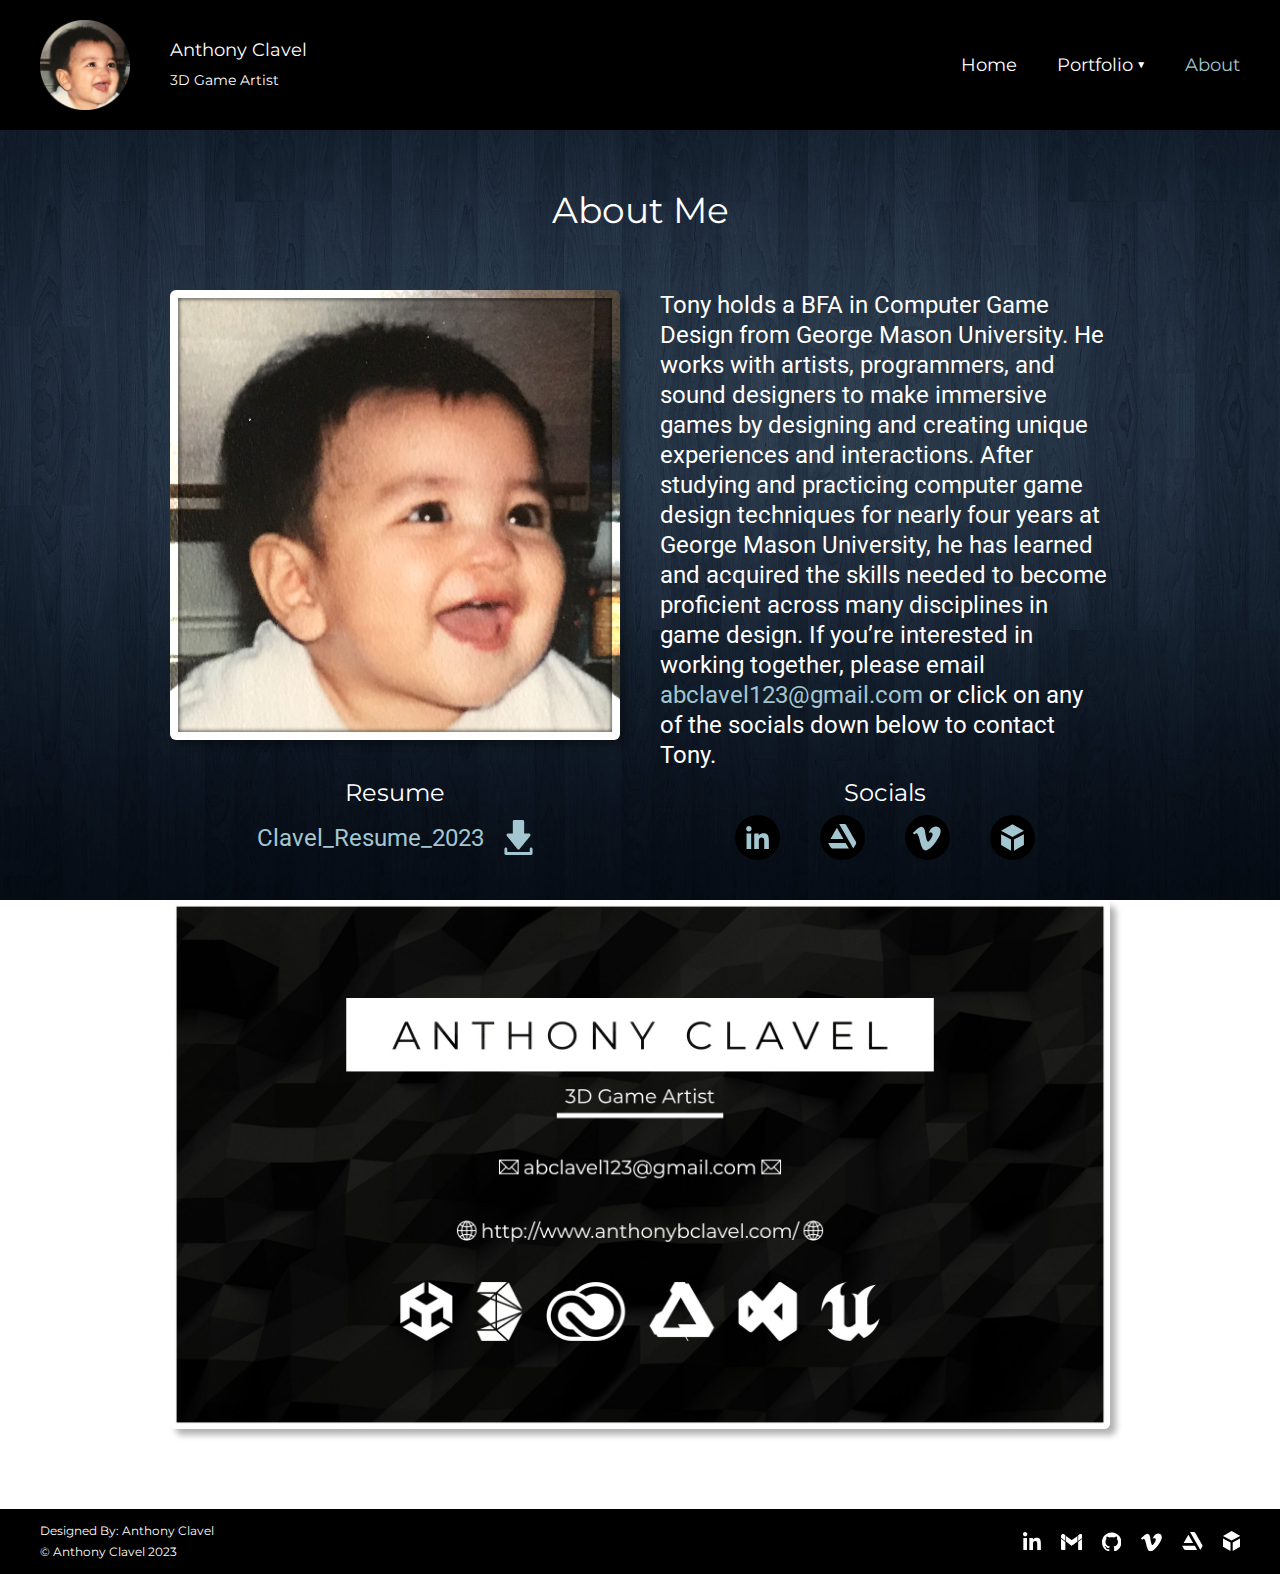
==== commit 888e358d: "Status Of Website: WIP - Each webpage now scrolls to the top after clicking it's link in the header " ====
--- a/about.html
+++ b/about.html
@@ -12,7 +12,7 @@
     <link href="https://fonts.googleapis.com/css2?family=Montserrat:wght@400;900&family=Roboto&display=swap" rel="stylesheet">
 </head>
 
-<body>
+<body onload="slideUp()">
     <!-- wrapper STARTS here -->
     <div id="wrapper">
 
@@ -48,7 +48,7 @@
                 </div>
 
                 <div class="webpage">
-                    <a href="about.html" id="current">About</a>
+                    <a href="#top" id="current">About</a>
                 </div>
 
                 <!-- <div class="webpage">
@@ -69,12 +69,12 @@
                 </div>
 
                 <!-- headshot -->
-                <div class="column">
+                <div class="section">
                     <img src="images/headshots/hs_babytony.jpg" id="headshot" alt="Headshot of Anthony Clavel">
                 </div>
 
                 <!-- professional summary -->
-                <div class="column">
+                <div class="section">
                     <p id="summary">
                         Tony holds a BFA in Computer Game Design from George Mason University. He works with artists, programmers, and sound designers to make immersive games 
                         by designing and creating unique experiences and interactions. After studying and practicing computer game design techniques for nearly four years at 
@@ -94,7 +94,7 @@
                         <p><a href="Clavel_Resume_2023.pdf" target="_blank" id="hyperlink">Clavel_Resume_2023</a></p>
 
                         <div class="download-link">
-                            <a href="Clavel_Resume_2023.pdf" target="_blank"><img src="images/icons/icon_download_bv.svg" id="icon-link" alt="Anthony Clavel's Resume"></a>
+                            <a href="Clavel_Resume_2023.pdf" download="Clavel_Resume_2023"><img src="images/icons/icon_download_bv.svg" id="icon-link" alt="Anthony Clavel's Resume"></a>
                         </div>
                     </div>
                 </div>
@@ -125,7 +125,7 @@
                 </div>
 
                 <!-- highlight image -->
-                <div class="column">
+                <div class="column" id="contact">
                     <a href="images/highlightimages/hi_contact.jpg" data-lightbox="photo"><img src="images/highlightimages/hi_contact.jpg" id="highlight-image" alt="Contact Card"></a>
                 </div>
 
@@ -260,6 +260,7 @@
     <!-- wrapper END here -->
 
     <script src="js/lightbox-plus-jquery.js"></script>
+    <script src="js/scroll-animation.js"></script>
     <script src="js/dropdown.js"></script>
 </body>
 
--- a/css/portfoliowebsite.css
+++ b/css/portfoliowebsite.css
@@ -34,6 +34,10 @@
 	display: block;
 }
 
+html {
+	scroll-behavior: smooth;
+}
+
 body {
 	line-height: 0;
 	/* CSS for the background STARTS here */
@@ -219,9 +223,17 @@
 	visibility: hidden;
 	opacity: 0%;
 
+	border: #a3c6d0;
+	border-radius: 6px;
+	border-style: solid;
+	border-width: thin;
+
 	margin: 19px auto auto -19px;
-	background-color: #1e1e1e;
-	box-shadow: 6px 6px 6px rgba(0,0,0,0.3);
+	/* margin: 19px auto auto -64.61px; */
+
+	/* background-color: #1e1e1e; */
+	background-color: rgba(0, 0, 0, 0.95);
+	box-shadow: 6px 6px 6px rgba(0, 0, 0, 0.3);
 	z-index: 1;
 
 	transition: 0.1s ease-in-out;
@@ -241,7 +253,9 @@
 .show-dropdown-content {
 	visibility: visible;
 	opacity: 100%;
+
 	margin: 54px auto auto -19px;
+	/* margin: 54px auto auto -64.61px; */
 }
 
 .dropdown-overlay {
@@ -273,7 +287,7 @@
 
 .dropdown-content a:hover {
 	color: #a3c6d0;
-	/*background-color: black;*/
+	/* background-color: black; */
 }
 /* CSS for the drop down menu ENDS here */
 
@@ -382,7 +396,7 @@
 
 
 
-/* CSS for webpage START here */
+/* CSS for webpage STARTS here */
 #row {
 	padding-top: 130px;
 	margin: 0 auto;
@@ -427,8 +441,32 @@
 
 .column {
 	float: left;
-}
-/* CSS for webpage here */
+	margin: 20px;
+	/* position: relative; */
+	
+	/* transform: translateY(80px);
+	filter: blur(1px);
+	opacity: 0%; */
+
+	transition-property: transform,filter, opacity;
+	transition: 1s ease;
+}
+
+.inactive {
+	transform: translateY(80px);
+	filter: blur(1px);
+	opacity: 0%;
+
+	transition-property: transform, opacity;
+	transition: 1s ease;
+}
+
+.active {
+	transform: translateY(0px);
+	filter: blur(0px);
+	opacity: 100%;
+}
+/* CSS for webpage ENDS here */
 
 
 
@@ -438,7 +476,6 @@
 }
 
 #thumbnail, #concept, #highlight-image, #headshot {
-	margin: 20px;
 	border-radius: 6px;
 	box-shadow: 6px 6px 6px rgba(0,0,0,.3);
 }
@@ -454,7 +491,8 @@
 }
 
 a:hover #thumbnail {
-	transform: scale(1.044);
+	/* Note: scale was 1.044 originally */
+	transform: scale(1.033); 
 }
 
 /* CSS for thumbnails and concept images END here */
@@ -464,7 +502,7 @@
 #headshot {
 	float: left;
 	width: 450px;
-	height: auto;
+	height: 450px;
 }
 
 #summary {
@@ -472,9 +510,8 @@
 	width: 450px;
 	height: 450px;
 
-	margin: 20px;
 	line-height: 30px;
-	/*background-color: pink;*/
+	/* background-color: pink; */
 }
 
 #hyperlink {
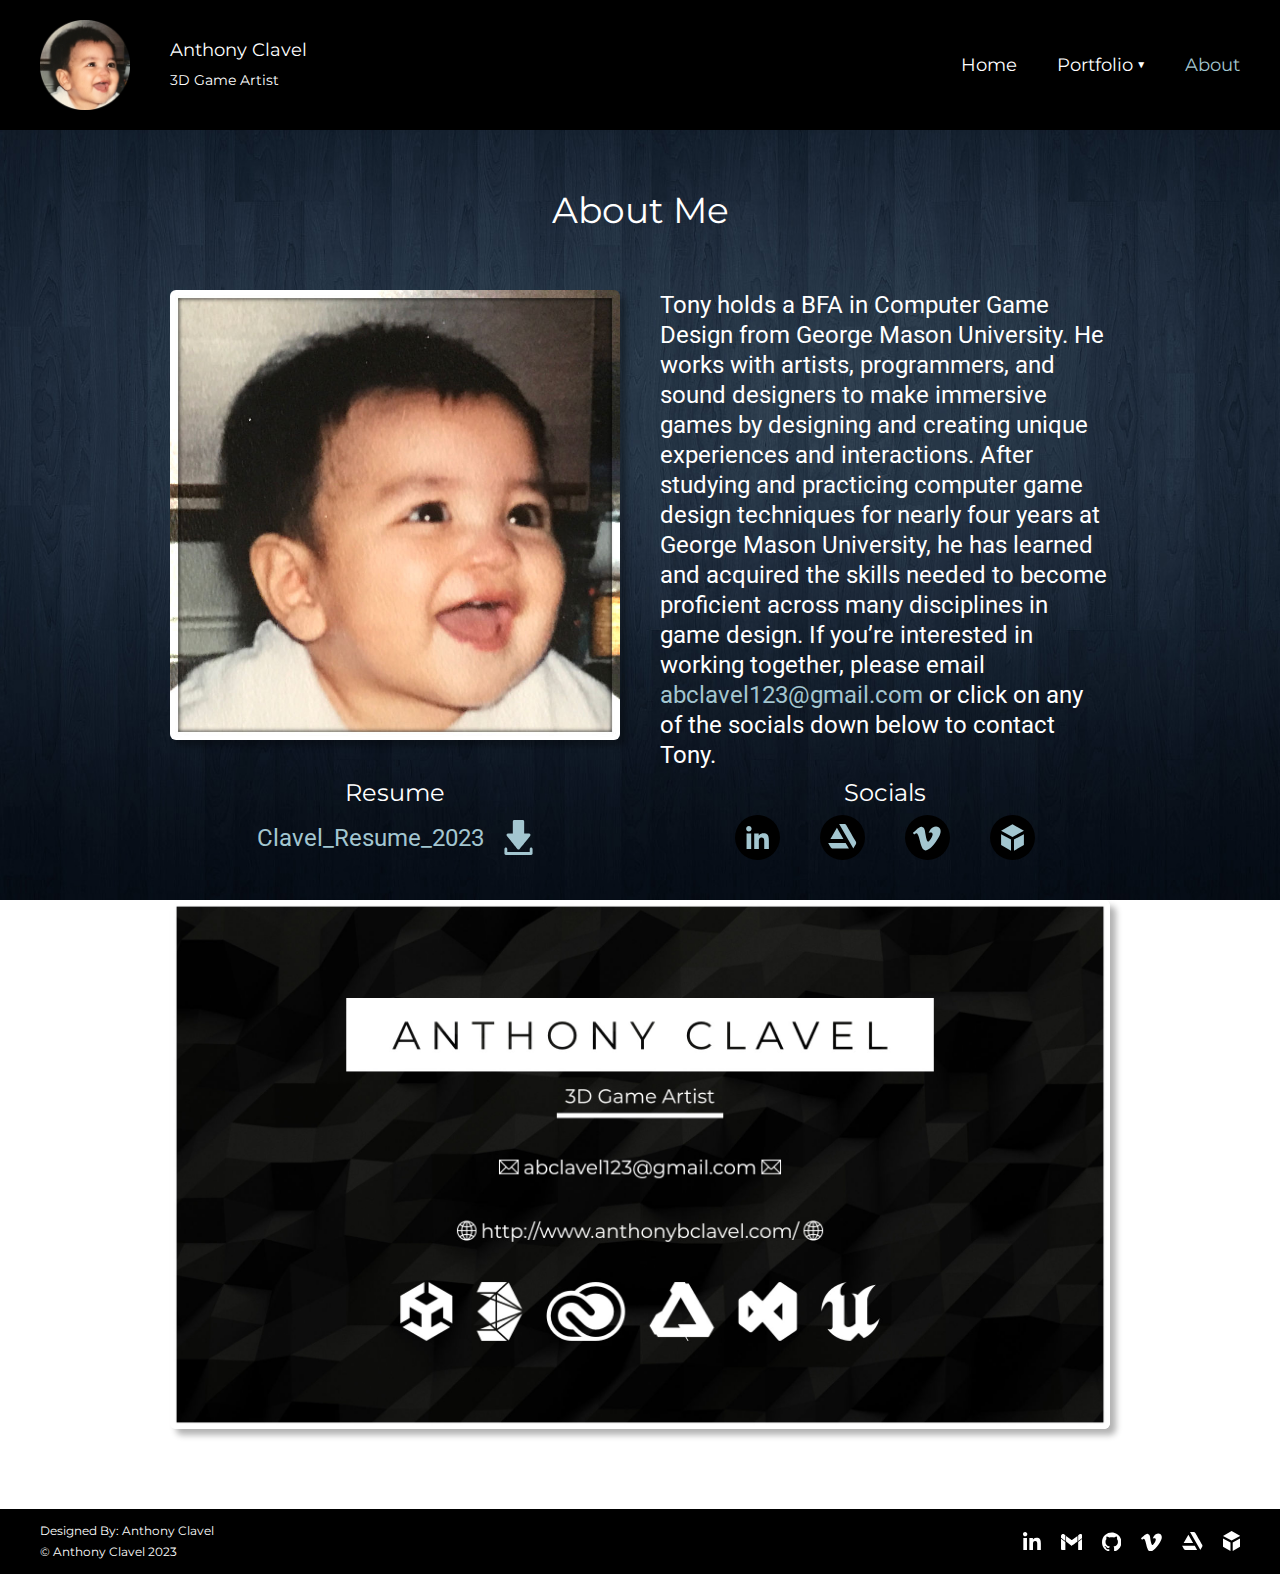
==== commit b7554237: "Status Of Website: WIP - Added a zoom effect when hovering over thumbnails in homepage - Currently i" ====
--- a/about.html
+++ b/about.html
@@ -69,7 +69,7 @@
                 </div>
 
                 <!-- headshot -->
-                <div class="section">
+                <div class="column">
                     <img src="images/headshots/hs_babytony.jpg" id="headshot" alt="Headshot of Anthony Clavel">
                 </div>
 
--- a/css/portfoliowebsite.css
+++ b/css/portfoliowebsite.css
@@ -353,7 +353,7 @@
 	fill: #a3c6d0;
 }
 
-#social-icons #first-icon {
+#social-icons .icon:first-child {
 	margin-left: 40px;
 }
 
@@ -425,31 +425,13 @@
 	/*background-color: orange;*/
 }
 
-.demoreel {
-	float: left;
-}
-
-.sketchfab-viewer {
-	float: left;
-}
-
-iframe {
+.column, .demoreel, .sketchfab-viewer {
+	float: left;
 	margin: 20px;
+
 	border-radius: 6px;
-	box-shadow: 6px 6px 6px rgba(0,0,0,.3);
-}
-
-.column {
-	float: left;
-	margin: 20px;
-	/* position: relative; */
-	
-	/* transform: translateY(80px);
-	filter: blur(1px);
-	opacity: 0%; */
-
-	transition-property: transform,filter, opacity;
-	transition: 1s ease;
+	box-shadow: 6px 6px 6px rgba(0, 0, 0, 0.3);
+	overflow: hidden;
 }
 
 .inactive {
@@ -457,7 +439,7 @@
 	filter: blur(1px);
 	opacity: 0%;
 
-	transition-property: transform, opacity;
+	transition-property: transform, filter, opacity;
 	transition: 1s ease;
 }
 
@@ -475,27 +457,40 @@
 	transition: transform 0.1s linear;
 }
 
-#thumbnail, #concept, #highlight-image, #headshot {
-	border-radius: 6px;
-	box-shadow: 6px 6px 6px rgba(0,0,0,.3);
-}
-
 #thumbnail {
 	width: 450px;
 	height: auto;
 }
 
+a:hover #thumbnail {
+	transform: scale(1.044);
+}
+
+#thumbnail-overlay {
+	position: absolute;
+	top: 0;
+	left: 0;
+
+	width: 100%;
+	height: 100%;
+    opacity: 0%;
+	/* background-image: linear-gradient(to top, rgba(0, 0, 0, 0.6), rgba(0, 0, 0, 0.01)); */
+	/* background-image: linear-gradient(to top, rgba(255, 255, 255, 0.1), rgba(255, 255, 255, 0.01)); */
+	/* background-image: linear-gradient(to top, rgba(163, 198, 208, 0.3), rgba(163, 198, 208, 0.01)); */
+
+	transition: opacity 0.1s linear;
+}
+
+a:hover #thumbnail-overlay {
+	opacity: 100%;
+}
+
 #concept, #highlight-image {
 	width: 940px;
 	height: auto;
 }
-
-a:hover #thumbnail {
-	/* Note: scale was 1.044 originally */
-	transform: scale(1.033); 
-}
-
 /* CSS for thumbnails and concept images END here */
+
 
 
 /* CSS for about me page STARTS here */
@@ -593,6 +588,118 @@
 	transform: scale(1.066);
 }
 /* CSS for about me page ENDS here */
+
+
+
+
+.skill-tag {
+	font-family: 'Montserrat', sans-serif;
+	font-weight: 400;
+	font-size: small;
+	color: white;
+}
+
+
+/* css for text in sp section */
+.software-name {
+	font-family: 'Montserrat', sans-serif;
+	font-weight: 400;
+	font-size: large;
+	color: white;
+}
+
+
+
+
+
+.test {
+	float: left;
+	width: 940px;
+	height: auto;
+
+	margin: 0px 20px;
+	padding: 60px 0px 60px 0px;
+
+	border-bottom: 3px solid black ;
+	background-color: orange;
+}
+
+.test h2 {
+	padding: 40px 0px;
+	text-align: left;
+	/* margin-left: 0px; */
+
+	font-size: 30px;
+	font-weight: bold; /* 800 */
+	background-color: blue;
+}
+
+
+#test-summary {
+	float: left;
+	width: auto;
+	height: auto;
+
+	font-size: 20px;
+	line-height: normal;
+	background-color: black;
+}
+
+
+
+#skills-list {
+	/* display: grid; */
+	/* grid-template-columns: max-content max-content max-content; */
+	/* gap: 10px; */
+	float: left;
+	margin-left: -10px;
+	margin-bottom: -20px;
+
+	background-color: black;
+}
+
+.skill-tag {
+	float: left;
+	padding: 20px 20px;
+	margin: 0px 10px 20px 10px;
+	border: 3px solid white;
+	
+	background-color: black;
+}
+
+
+
+#software-list {
+	/* float: left; */
+	background-color: black;
+
+	display: grid;
+	grid-template-columns: auto auto auto;
+	gap: 20px 100px;
+}
+
+.software-list-item {
+	float: left;
+	/* margin-left: 40px; */
+	/* background-color: green; */
+}
+
+.software-icon {
+	float: left;
+	width: 50px;
+	height: auto;
+	filter: invert(100%) sepia(100%) saturate(0%) hue-rotate(108deg) brightness(102%) contrast(105%);
+
+	/* background-color: yellow; */
+}
+
+.software-name {
+    float: left;
+	padding: 25px 0px;
+	margin: 0px 10px;
+	/* background-color: purple; */
+}
+
 
 
 
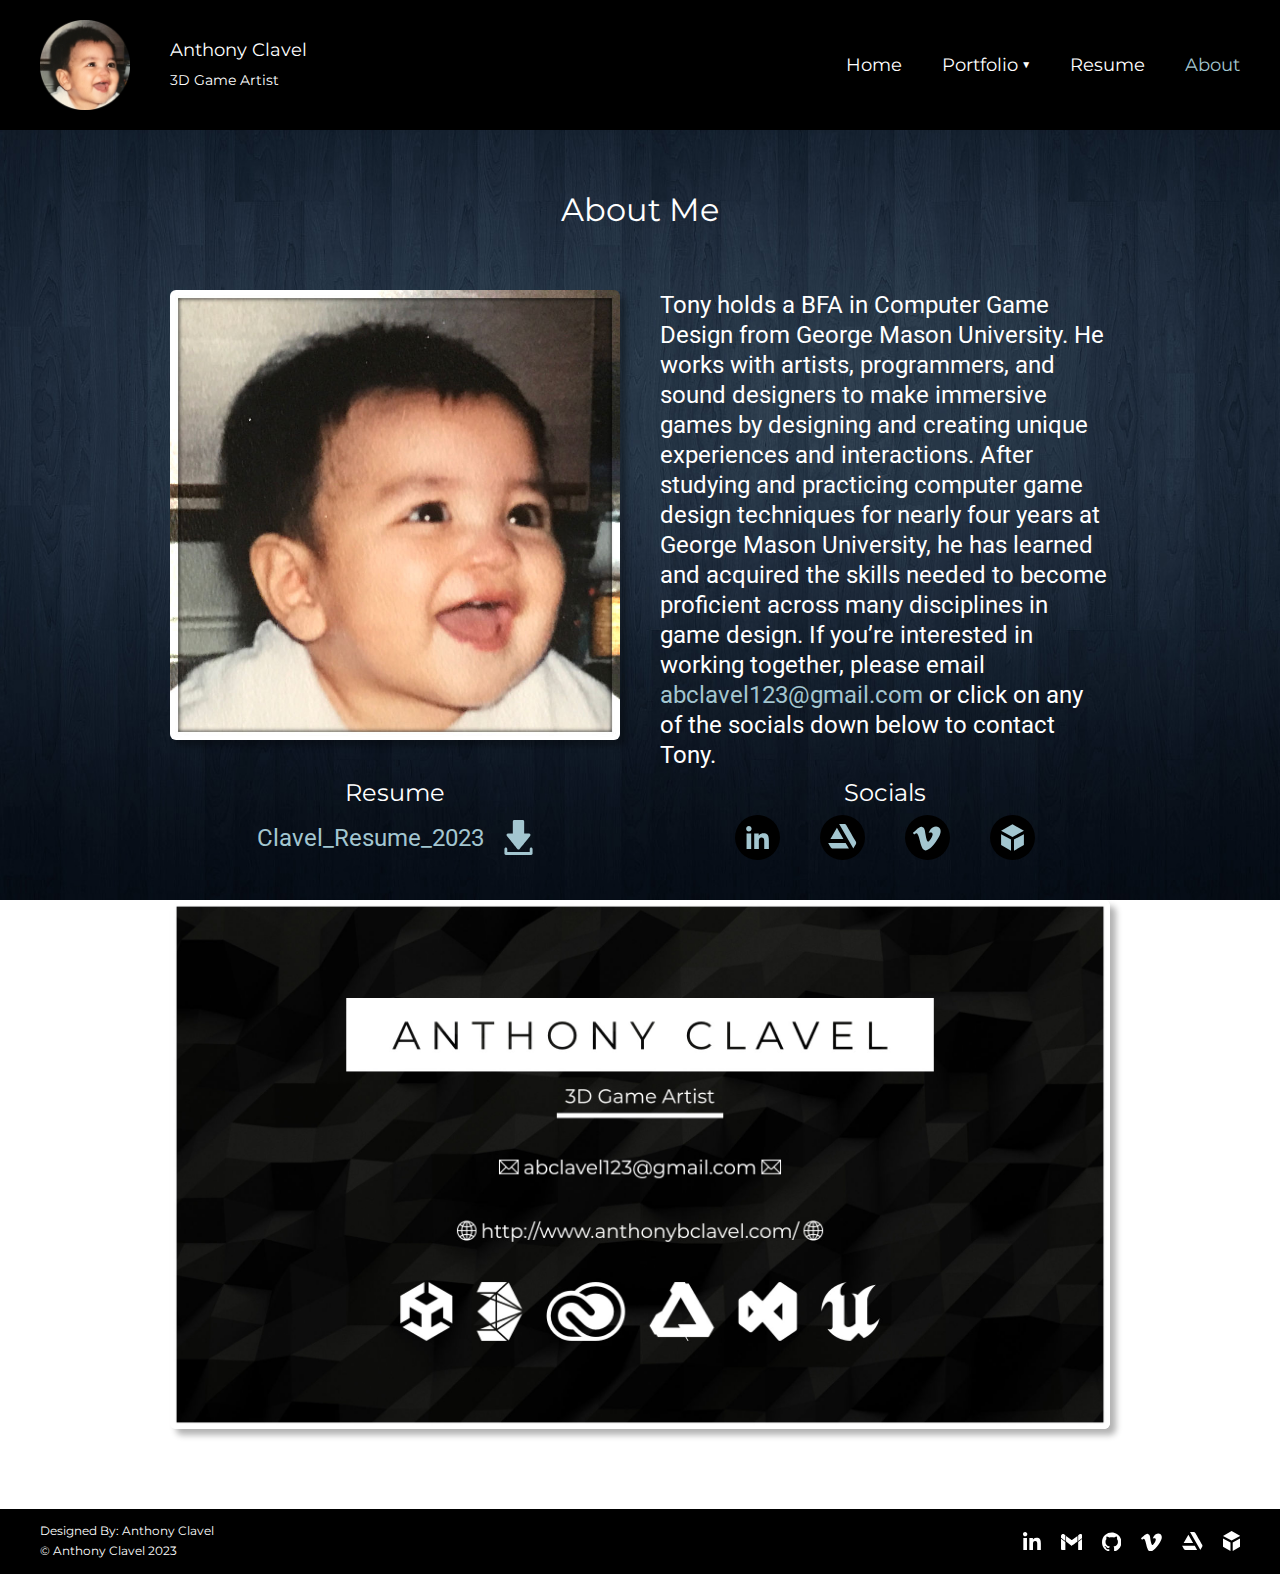
==== commit 247a96f9: "Status Of Website: WIP - Finished and added resume page to the header - Updated the html markup for " ====
--- a/about.html
+++ b/about.html
@@ -18,10 +18,10 @@
 
         <header>
             <div id="website-logo">
-                <a href="index.html"><img src="images/headshots/hs_websitelogo.png" id="logo" alt="Website Logo"></a>
-            </div>
-
-            <div id="name-and-title">
+                <a href="index.html"><img src="images/headshots/hs_websitelogo.png" alt="Website Logo"></a>
+            </div>
+
+            <div id="website-name">
                 <h1><a href="index.html">Anthony Clavel</a></h1>
                 <h2><a href="index.html">3D Game Artist</a></h2>
             </div>
@@ -48,12 +48,12 @@
                 </div>
 
                 <div class="webpage">
+                    <a href="resume.html">Resume</a>
+                </div>
+
+                <div class="webpage">
                     <a href="#top" id="current">About</a>
                 </div>
-
-                <!-- <div class="webpage">
-                    <a href="contact.html">Contact</a>
-                </div> -->
             </nav>
         </header>
 
@@ -147,7 +147,7 @@
 
             <!-- social icons START here -->
             <div id="social-icons">
-                <div class="icon" id="first-icon">
+                <div class="icon">
                     <a href="https://www.linkedin.com/in/anthonybclavel/" target="_blank">
                         <svg fill="currentColor" viewBox="0 0 270 272" id="linkedin-icon" alt="LinkedIn Icon">
                             <path d="M32.497,0.524c17.937,-0 32.5,14.563 32.5,32.5c-0,17.937 -14.563,32.5 -32.5,32.5c-17.937,-0 -32.5,
--- a/css/portfoliowebsite.css
+++ b/css/portfoliowebsite.css
@@ -70,30 +70,44 @@
 /*-------------------- Resetting CSS ENDS here --------------------*/
 
 
+
 /* CSS for fonts START here */
-h1, h2, nav, small, button {
+/*  
+	NOTE: font-size...
+	xx-small = 9px
+	x-small = 10px
+	small = 13px
+	medium = 16px
+	large = 18px
+	x-large = 24px
+	xx-large = 32px
+*/
+
+body, button {
 	font-family: 'Montserrat', sans-serif;
 	font-weight: 400;
 	color: white;
 }
 
-h1, nav, button {
-	font-size: 18px;
-}
-
-h2 {
+nav, button {
+	font-size: large;
+}
+
+footer {
+	font-size: 12px;
+}
+
+#website-name h1 {
+	font-size: large;
+}
+
+#website-name h2 {
 	font-size: 14px;
 }
 
-small {
-	font-size: 12px;
-}
-
-p, b {
-	font-family: 'Roboto', sans-serif;
-	font-weight: 400;
-	font-size: 24px;
-	color: white;
+.webpage-title h1 {
+	font-size: xx-large; 
+	/* Original: 36px */
 }
 
 a:link, a:visited, a:active {
@@ -102,6 +116,61 @@
 	transition: color 0.1s ease-in-out;
 }
 /* CSS for fonts END here */
+
+
+/* CSS for fonts in about me page START here */
+.section p {
+	font-family: 'Roboto', sans-serif;
+	font-weight: 400;
+	color: white;
+	
+	font-size: 24px;
+	line-height: 30px;
+}
+
+.section-title h2 {
+	font-size: 24px;
+}
+/* CSS for fonts in about me page END here */
+
+
+/* CSS for fonts in resume page START here */
+.resume-section h2 {
+	font-size: xx-large;
+	font-weight: bold; /* 800 */
+}
+
+#resume-name {
+	font-size: x-large;
+	font-weight: bold;
+	letter-spacing: 9px;
+}
+
+#resume-position {
+	font-size: large;
+}
+
+#resume-location, #resume-email {
+	font-size: medium;
+}
+
+.software-name {
+	font-size: medium;
+}
+
+#resume-download-hyperlink {
+	font-size: medium;
+}
+
+#resume-summary {
+	font-size: medium;
+	line-height: 30px;
+}
+
+.skill-tag {
+	font-size: small;
+}
+/* CSS for fonts in resume page END here */
 
 
 
@@ -124,21 +193,21 @@
 	/*background-color: white;*/
 }
 
-#logo {
+#website-logo img {
 	width: 90px;
 	height: 90px;
 }
 
-#name-and-title {
+#website-name {
 	float: left;
 	flex: none;
 	width: auto;
 	height: 30px;
 	margin: auto 0 auto 40px;
-	/*background-color: blue;*/
-}
-
-#name-and-title h2 {
+	/* background-color: blue; */
+}
+
+#website-name h2 {
 	margin-top: 30px;
 }
 
@@ -242,7 +311,6 @@
 
 .dropdown-content a {
 	display: block;
-	font-size: 18px;
 	padding: 30px 20px;
 	/*margin: 10px 10px;*/
 
@@ -407,6 +475,14 @@
 	display: table;*/
 }
 
+#row a {
+	color: #a3c6d0;
+}
+
+#row a:hover {
+	text-decoration: underline;
+}
+
 .spacing {
 	float: left;
 	width: 100%;
@@ -417,12 +493,11 @@
 .webpage-title h1 {
 	float: left;
 	text-align: center;
-	font-size: 36px;
 
 	width: 100%;
 	padding: 20px 0px;
 	margin-bottom: 40px;
-	/*background-color: orange;*/
+	/* background-color: orange; */
 }
 
 .column, .demoreel, .sketchfab-viewer {
@@ -453,20 +528,17 @@
 
 
 /* CSS for thumbnails and concept images START here */
-#row img {
-	transition: transform 0.1s linear;
-}
-
-#thumbnail {
+.thumbnail {
 	width: 450px;
 	height: auto;
-}
-
-a:hover #thumbnail {
+	transition: transform 0.1s linear;
+}
+
+a:hover .thumbnail {
 	transform: scale(1.044);
 }
 
-#thumbnail-overlay {
+.thumbnail-overlay {
 	position: absolute;
 	top: 0;
 	left: 0;
@@ -474,14 +546,14 @@
 	width: 100%;
 	height: 100%;
     opacity: 0%;
-	/* background-image: linear-gradient(to top, rgba(0, 0, 0, 0.6), rgba(0, 0, 0, 0.01)); */
+	/* background-image: linear-gradient(to top, rgba(0, 0, 0, 0.3), rgba(0, 0, 0, 0.01)); */
 	/* background-image: linear-gradient(to top, rgba(255, 255, 255, 0.1), rgba(255, 255, 255, 0.01)); */
 	/* background-image: linear-gradient(to top, rgba(163, 198, 208, 0.3), rgba(163, 198, 208, 0.01)); */
 
 	transition: opacity 0.1s linear;
 }
 
-a:hover #thumbnail-overlay {
+a:hover .thumbnail-overlay {
 	opacity: 100%;
 }
 
@@ -504,17 +576,7 @@
 	float: left;
 	width: 450px;
 	height: 450px;
-
-	line-height: 30px;
 	/* background-color: pink; */
-}
-
-#hyperlink {
-	color: #a3c6d0;
-}
-
-#hyperlink:hover {
-	text-decoration: underline;
 }
 
 .section {
@@ -545,8 +607,6 @@
 .section-title h2 {
 	position: relative;
 	top: 50%;
-
-	font-size: 24px;
 	text-align: center;
 }
 
@@ -569,6 +629,7 @@
 .download-link img {
 	width: auto;
 	height: 35px;
+	transition: transform 0.1s linear;
 }
 
 .social-link {
@@ -582,6 +643,7 @@
 .social-link img {
 	width: auto;
 	height: 45px;
+	transition: transform 0.1s linear;
 }
 
 a:hover #icon-link {
@@ -592,116 +654,228 @@
 
 
 
-.skill-tag {
-	font-family: 'Montserrat', sans-serif;
-	font-weight: 400;
-	font-size: small;
-	color: white;
-}
-
-
-/* css for text in sp section */
-.software-name {
-	font-family: 'Montserrat', sans-serif;
-	font-weight: 400;
-	font-size: large;
-	color: white;
-}
-
-
-
-
-
-.test {
-	float: left;
+
+
+
+/* CSS for "Resume" page STARTS here */
+.resume-section {
+	float: left;
+	height: auto;
 	width: 940px;
+
+	margin: 0px 20px;
+	padding: 50px 0px 50px 0px;
+
+	border-bottom: 1px solid white;
+	/* background-color: orange; */
+}
+
+.resume-section:first-child {
+	padding-top: 0px;
+	margin-top: 80px;
+}
+
+.resume-section:last-child {
+	padding-bottom: 0px;
+	margin-bottom: 80px;
+	border-bottom: none;
+}
+
+.resume-section h2 {
+	padding: 30px 0px;
+	text-align: left;
+	margin-bottom: 20px;
+	/* background-color: blue; */
+}
+
+#resume-intro {
+	display: inline-block;
+
+	/* background-image: url("../images/backgrounds/bg_abstractblack.jpg");
+	background-size: cover;
+	background-repeat: no-repeat;
+	background-position: center;
+
+	padding: 20px 0px;
+	border: thick solid white;
+	border-radius: 6px;
+	box-shadow: 6px 6px 6px rgba(0, 0, 0, 0.3); */
+
+	/* background-color: black; */
+}
+
+/* the parent element that holds #resume-headshot */
+#resume-intro .resume-intro-row:first-child { 
+	margin-top: 0px;
+}
+
+/* the parent element that holds #resume-name */
+#resume-intro .resume-intro-row:nth-child(2) {
+	margin-top: 20px;
+}
+
+/* the parent element that holds #resume-email */
+#resume-intro .resume-intro-row:nth-child(5) {
+	margin: 20px 0px 12px 0px;
+	/* margin: 20px 0px 10px 0px; */
+}
+
+.resume-intro-row {
+	float: left;
+	display: flex;
+	align-items: center;
+	justify-content: center;
+
+	width: 100%;
+	margin-top: 10px;
+	/* background-color: orange; */
+}
+
+#resume-headshot {
+	float: left;
 	height: auto;
-
-	margin: 0px 20px;
-	padding: 60px 0px 60px 0px;
-
-	border-bottom: 3px solid black ;
-	background-color: orange;
-}
-
-.test h2 {
-	padding: 40px 0px;
-	text-align: left;
-	/* margin-left: 0px; */
-
-	font-size: 30px;
-	font-weight: bold; /* 800 */
-	background-color: blue;
-}
-
-
-#test-summary {
+	width: 160px;
+	/* background-color: blue; */
+}
+
+#resume-name, #resume-position, #resume-location, #resume-email {
+	float: left;
+	display: block;
+	padding: 12px 0px;
+	/* background-color: blue; */
+}
+
+#resume-location-icon {
+	float: left;
+	width: auto;
+	height: 15px;
+	margin-right: 6px;
+	margin-bottom: 1px;
+	filter: invert(100%) sepia(100%) saturate(0%) hue-rotate(108deg) brightness(102%) contrast(105%);
+	/* background-color: white; */
+}
+
+.resume-social-link {
+	float: left;
+	margin: auto 10px;
+	/* background-color: blue; */
+}
+
+.resume-social-link img {
+	width: auto;
+	height: 34px;
+	transition: transform 0.1s linear;
+}
+
+.resume-social-link img:hover {
+	transform: scale(1.066);
+}
+
+#resume-summary {
 	float: left;
 	width: auto;
 	height: auto;
-
-	font-size: 20px;
-	line-height: normal;
-	background-color: black;
-}
-
-
-
-#skills-list {
-	/* display: grid; */
-	/* grid-template-columns: max-content max-content max-content; */
-	/* gap: 10px; */
-	float: left;
-	margin-left: -10px;
-	margin-bottom: -20px;
-
-	background-color: black;
+	/* background-color: black; */
+}
+
+#resume-skills-list {
+	float: left;
+	margin: 0px 0px -20px -10px;
+	/* background-color: black; */
 }
 
 .skill-tag {
 	float: left;
 	padding: 20px 20px;
 	margin: 0px 10px 20px 10px;
-	border: 3px solid white;
-	
-	background-color: black;
-}
-
-
-
-#software-list {
-	/* float: left; */
-	background-color: black;
-
+
+	border: 2px solid white;
+	border-radius: 6px;
+	/* background-color: blue; */
+}
+
+#resume-software-list {
 	display: grid;
 	grid-template-columns: auto auto auto;
 	gap: 20px 100px;
+	/* background-color: black; */
 }
 
 .software-list-item {
 	float: left;
-	/* margin-left: 40px; */
-	/* background-color: green; */
+	display: flex;
+	align-items: center;
+	/* background-color: orange; */
 }
 
 .software-icon {
-	float: left;
-	width: 50px;
-	height: auto;
+	flex: none;
+	float: left;
+	width: 34px;
+	height: 34px;
+
 	filter: invert(100%) sepia(100%) saturate(0%) hue-rotate(108deg) brightness(102%) contrast(105%);
-
-	/* background-color: yellow; */
+	/* background-color: white; */
 }
 
 .software-name {
+	flex: none;
     float: left;
-	padding: 25px 0px;
-	margin: 0px 10px;
-	/* background-color: purple; */
-}
-
-
-
+	
+	padding: 20px 0px;
+	margin-left: 17px;
+	/* background-color: blue; */
+}
+
+.resume-download {
+	display: flex;
+	align-items: center;
+	/* background-color: black; */
+}
+
+/* the parent element that holds the #resume-download-icon */
+.resume-download a:last-child {
+	flex: none;
+	float: left;
+	margin-left: 20px;
+	/* background-color: blue; */
+}
+
+#resume-download-hyperlink {
+	flex: none;
+	float: left;
+	padding: 10px 0px;
+	/* background-color: blue; */
+}
+
+#resume-download-icon {
+	width: auto;
+	height: 24px;
+	transition: transform 0.1s linear;
+}
+
+#resume-download-icon:hover {
+	transform: scale(1.066);
+}
+
+.resume-section #contact {
+	margin: 0px;
+}
+
+
+
+
+
+
+
+
+
+
+
+
+
+
+	
 
 
 
@@ -709,11 +883,13 @@
 /* FOR REFRENCE: use this to calulate the scroll bar's width */
 /* margin-right: calc(40px + calc(100vw - 100%)); */
 
-/* FOR REFERENCE: link to CSS filter generator: https://codepen.io/sosuke/pen/Pjoqqp */
-/* converts black image (svg) to white (#ffffff) */
+
+/* link to CSS filter generator: https://codepen.io/sosuke/pen/Pjoqqp */
+/* converts black svg (#000000) to white (#ffffff) */
 /* filter: invert(100%) sepia(100%) saturate(0%) hue-rotate(108deg) brightness(102%) contrast(105%); */
-/* converts black image (svg) to light blue (#a3c6d0) */
+/* converts black svg/image (#000000) to light blue (#a3c6d0) */
 /* filter: invert(91%) sepia(6%) saturate(1423%) hue-rotate(157deg) brightness(87%) contrast(85%); */
+
 
 /* For Reference */
 /* NOTE: 40px + WidthOfLogo(90px) + 40px + WidthOfName(136px) + WidthOfNav(970px) + 40px = MinLengthOfHeader(1316px) */
